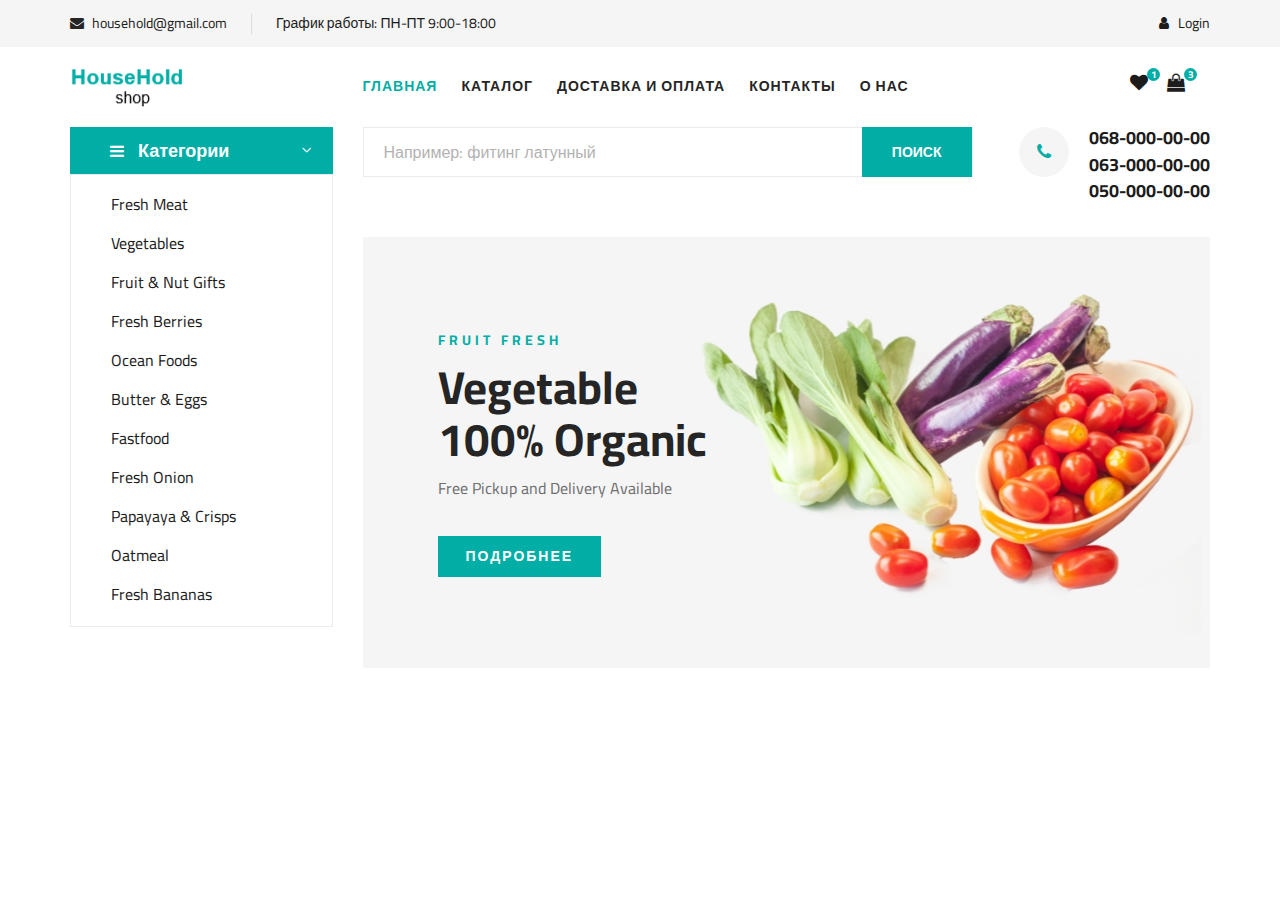
==== src/main/resources/templates/index.html @ 867b5933 "Initial commit. Front-end has been started. Header was created and corrected." ====
<!DOCTYPE HTML>
<html xmlns:th="http://www.thymeleaf.org">
<head>
    <meta http-equiv="Content-Type" content="text/html; charset=UTF-8"/>
    <!-- Google Font -->
    <link href="https://fonts.googleapis.com/css2?family=Cairo:wght@200;300;400;600;900&display=swap" rel="stylesheet">

    <!-- Css Styles -->
    <!--    <link rel="stylesheet" href="style/bootstrap.min.css" type="text/css">-->
    <!--    <link rel="stylesheet" href="style/font-awesome.min.css" type="text/css">-->
    <!--    <link rel="stylesheet" href="style/elegant-icons.css" type="text/css">-->
    <!--    <link rel="stylesheet" href="style/nice-select.css" type="text/css">-->
    <!--    <link rel="stylesheet" href="style/jquery-ui.min.css" type="text/css">-->
    <!--    <link rel="stylesheet" href="style/owl.carousel.min.css" type="text/css">-->
    <!--    <link rel="stylesheet" href="style/slicknav.min.css" type="text/css">-->
    <!--    <link rel="stylesheet" href="style/style.css" type="text/css">-->

    <link rel="stylesheet" href="../static/style/bootstrap.min.css" type="text/css">
    <link rel="stylesheet" href="../static/style/font-awesome.min.css" type="text/css">
    <link rel="stylesheet" href="../static/style/elegant-icons.css" type="text/css">
    <link rel="stylesheet" href="../static/style/nice-select.css" type="text/css">
    <link rel="stylesheet" href="../static/style/jquery-ui.min.css" type="text/css">
    <link rel="stylesheet" href="../static/style/owl.carousel.min.css" type="text/css">
    <link rel="stylesheet" href="../static/style/slicknav.min.css" type="text/css">
    <link rel="stylesheet" href="../static/style/style.css" type="text/css">

</head>


<body>
<header class="header">
    <div class="header__top">
        <div class="container">
            <div class="row">
                <div class="col-lg-6 col-md-6">
                    <div class="header__top__left">
                        <ul>
                            <!--                                                            TODO change email-->
                            <li><i class="fa fa-envelope"></i> household@gmail.com</li>
                            <!--                                                            TODO replaced by  schedule-->
                            <li>График работы: ПН-ПТ 9:00-18:00</li>
                        </ul>
                    </div>
                </div>
                <div class="col-lg-6 col-md-6">
                    <div class="header__top__right">
                        <div class="header__top__right__auth">
                            <a href="#"><i class="fa fa-user"></i> Login</a>
                        </div>
                    </div>
                </div>
            </div>
        </div>
    </div>
    <div class="container">
        <div class="row">
            <div class="col-lg-3">
                <div class="header__logo">
                    <!--                        TODO put the logo (img/logo.png)-->
                    <a href="./index.html"><img src="../static/img/logo.png" alt=""></a>
                </div>
            </div>
            <div class="col-lg-6">
                <nav class="header__menu">
                    <ul>
                        <li class="active"><a href="./index.html">Главная</a></li>
                        <li><a href="./shop-grid.html">Каталог</a></li>
                        <!--                            TODO change dropdown -->
                        <!--                                <ul class="header__menu__dropdown">-->
                        <!--                                    <li><a href="./shop-details.html">Shop Details</a></li>-->
                        <!--                                    <li><a href="./shoping-cart.html">Shoping Cart</a></li>-->
                        <!--                                    <li><a href="./checkout.html">Check Out</a></li>-->
                        <!--                                    <li><a href="./blog-details.html">Blog Details</a></li>-->
                        <!--                                </ul>-->
                        <li><a href="#">Доставка и оплата </a>
                        </li>
                        <li><a href="./blog.html">Контакты</a></li>
                        <li><a href="./contact.html">О нас</a></li>
                    </ul>
                </nav>
            </div>
            <div class="col-lg-3">
                <div class="header__cart">
                    <ul>
                        <!--                            TODO need to search icons -->
                        <li><a href="#"><i class="fa fa-heart"></i> <span>1</span></a></li>
                        <li><a href="#"><i class="fa fa-shopping-bag"></i> <span>3</span></a></li>
                    </ul>
                </div>
            </div>
        </div>
    </div>
</header>

<!-- Hero Section Begin -->
<section class="hero">
    <div class="container">
        <div class="row">
            <div class="col-lg-3">
                <div class="hero__categories">
                    <div class="hero__categories__all">
                        <i class="fa fa-bars"></i>
                        <span>Категории</span>
                    </div>
                    <ul>
                        <!--                        TODO change category-->
                        <li><a href="#">Fresh Meat</a></li>
                        <li><a href="#">Vegetables</a></li>
                        <li><a href="#">Fruit & Nut Gifts</a></li>
                        <li><a href="#">Fresh Berries</a></li>
                        <li><a href="#">Ocean Foods</a></li>
                        <li><a href="#">Butter & Eggs</a></li>
                        <li><a href="#">Fastfood</a></li>
                        <li><a href="#">Fresh Onion</a></li>
                        <li><a href="#">Papayaya & Crisps</a></li>
                        <li><a href="#">Oatmeal</a></li>
                        <li><a href="#">Fresh Bananas</a></li>
                    </ul>
                </div>
            </div>
            <div class="col-lg-9">
                <div class="hero__search">
                    <div class="hero__search__form">
                        <form action="#">
                            <input type="text" placeholder="Например: фитинг латунный">
                            <button type="submit" class="site-btn">Поиск</button>
                        </form>
                    </div>
                    <div class="hero__search__phone">
                        <div class="hero__search__phone__icon">
                            <i class="fa fa-phone"></i>
                        </div>
                        <div class="hero__search__phone__text">
                            <!--                            TODO put number-->
                            <h5>068-000-00-00</h5>
                            <h5>063-000-00-00</h5>
                            <h5>050-000-00-00</h5>
                        </div>
                    </div>
                </div>
                <div class="hero__item set-bg" data-setbg="../static/img/hero/banner.jpg">
                    <div class="hero__text">
                        <span>FRUIT FRESH</span>
                        <h2>Vegetable <br/>100% Organic</h2>
                        <p>Free Pickup and Delivery Available</p>
                        <a href="#" class="primary-btn">Подробнее</a>
                    </div>
                </div>
            </div>
        </div>
    </div>
</section>
<!-- Hero Section End -->
<!--<header th:insert="blocks/header :: header"></header>-->

<!--<div th:insert="blocks/hero :: hero"></div>-->

<!--<footer th:insert="blocks/footer :: footer"></footer>-->

<!-- Js Plugins -->
<script src="../static/js/jquery-3.3.1.min.js"></script>
<script src="../static/js/bootstrap.min.js"></script>
<script src="../static/js/jquery.nice-select.min.js"></script>
<script src="../static/js/jquery-ui.min.js"></script>
<script src="../static/js/jquery.slicknav.js"></script>
<script src="../static/js/mixitup.min.js"></script>
<script src="../static/js/owl.carousel.min.js"></script>
<script src="../static/js/main.js"></script>

<!--<script src="js/jquery-3.3.1.min.js"></script>-->
<!--<script src="js/bootstrap.min.js"></script>-->
<!--<script src="js/jquery.nice-select.min.js"></script>-->
<!--<script src="js/jquery-ui.min.js"></script>-->
<!--<script src="js/jquery.slicknav.js"></script>-->
<!--<script src="js/mixitup.min.js"></script>-->
<!--<script src="js/owl.carousel.min.js"></script>-->
<!--<script src="js/main.js"></script>-->

</body>


</html>
---- src/main/resources/static/style/elegant-icons.css ----
@font-face {
	font-family: 'ElegantIcons';
	src:url('../fonts/ElegantIcons.eot');
	src:url('../fonts/ElegantIcons.eot?#iefix') format('embedded-opentype'),
		url('../fonts/ElegantIcons.woff') format('woff'),
		url('../fonts/ElegantIcons.ttf') format('truetype'),
		url('../fonts/ElegantIcons.svg#ElegantIcons') format('svg');
	font-weight: normal;
	font-style: normal;
}

/* Use the following CSS code if you want to use data attributes for inserting your icons */
[data-icon]:before {
	font-family: 'ElegantIcons';
	content: attr(data-icon);
	speak: none;
	font-weight: normal;
	font-variant: normal;
	text-transform: none;
	line-height: 1;
	-webkit-font-smoothing: antialiased;
	-moz-osx-font-smoothing: grayscale;
}

/* Use the following CSS code if you want to have a class per icon */
/*
Instead of a list of all class selectors,
you can use the generic selector below, but it's slower:
[class*="your-class-prefix"] {
*/
.arrow_up, .arrow_down, .arrow_left, .arrow_right, .arrow_left-up, .arrow_right-up, .arrow_right-down, .arrow_left-down, .arrow-up-down, .arrow_up-down_alt, .arrow_left-right_alt, .arrow_left-right, .arrow_expand_alt2, .arrow_expand_alt, .arrow_condense, .arrow_expand, .arrow_move, .arrow_carrot-up, .arrow_carrot-down, .arrow_carrot-left, .arrow_carrot-right, .arrow_carrot-2up, .arrow_carrot-2down, .arrow_carrot-2left, .arrow_carrot-2right, .arrow_carrot-up_alt2, .arrow_carrot-down_alt2, .arrow_carrot-left_alt2, .arrow_carrot-right_alt2, .arrow_carrot-2up_alt2, .arrow_carrot-2down_alt2, .arrow_carrot-2left_alt2, .arrow_carrot-2right_alt2, .arrow_triangle-up, .arrow_triangle-down, .arrow_triangle-left, .arrow_triangle-right, .arrow_triangle-up_alt2, .arrow_triangle-down_alt2, .arrow_triangle-left_alt2, .arrow_triangle-right_alt2, .arrow_back, .icon_minus-06, .icon_plus, .icon_close, .icon_check, .icon_minus_alt2, .icon_plus_alt2, .icon_close_alt2, .icon_check_alt2, .icon_zoom-out_alt, .icon_zoom-in_alt, .icon_search, .icon_box-empty, .icon_box-selected, .icon_minus-box, .icon_plus-box, .icon_box-checked, .icon_circle-empty, .icon_circle-slelected, .icon_stop_alt2, .icon_stop, .icon_pause_alt2, .icon_pause, .icon_menu, .icon_menu-square_alt2, .icon_menu-circle_alt2, .icon_ul, .icon_ol, .icon_adjust-horiz, .icon_adjust-vert, .icon_document_alt, .icon_documents_alt, .icon_pencil, .icon_pencil-edit_alt, .icon_pencil-edit, .icon_folder-alt, .icon_folder-open_alt, .icon_folder-add_alt, .icon_info_alt, .icon_error-oct_alt, .icon_error-circle_alt, .icon_error-triangle_alt, .icon_question_alt2, .icon_question, .icon_comment_alt, .icon_chat_alt, .icon_vol-mute_alt, .icon_volume-low_alt, .icon_volume-high_alt, .icon_quotations, .icon_quotations_alt2, .icon_clock_alt, .icon_lock_alt, .icon_lock-open_alt, .icon_key_alt, .icon_cloud_alt, .icon_cloud-upload_alt, .icon_cloud-download_alt, .icon_image, .icon_images, .icon_lightbulb_alt, .icon_gift_alt, .icon_house_alt, .icon_genius, .icon_mobile, .icon_tablet, .icon_laptop, .icon_desktop, .icon_camera_alt, .icon_mail_alt, .icon_cone_alt, .icon_ribbon_alt, .icon_bag_alt, .icon_creditcard, .icon_cart_alt, .icon_paperclip, .icon_tag_alt, .icon_tags_alt, .icon_trash_alt, .icon_cursor_alt, .icon_mic_alt, .icon_compass_alt, .icon_pin_alt, .icon_pushpin_alt, .icon_map_alt, .icon_drawer_alt, .icon_toolbox_alt, .icon_book_alt, .icon_calendar, .icon_film, .icon_table, .icon_contacts_alt, .icon_headphones, .icon_lifesaver, .icon_piechart, .icon_refresh, .icon_link_alt, .icon_link, .icon_loading, .icon_blocked, .icon_archive_alt, .icon_heart_alt, .icon_star_alt, .icon_star-half_alt, .icon_star, .icon_star-half, .icon_tools, .icon_tool, .icon_cog, .icon_cogs, .arrow_up_alt, .arrow_down_alt, .arrow_left_alt, .arrow_right_alt, .arrow_left-up_alt, .arrow_right-up_alt, .arrow_right-down_alt, .arrow_left-down_alt, .arrow_condense_alt, .arrow_expand_alt3, .arrow_carrot_up_alt, .arrow_carrot-down_alt, .arrow_carrot-left_alt, .arrow_carrot-right_alt, .arrow_carrot-2up_alt, .arrow_carrot-2dwnn_alt, .arrow_carrot-2left_alt, .arrow_carrot-2right_alt, .arrow_triangle-up_alt, .arrow_triangle-down_alt, .arrow_triangle-left_alt, .arrow_triangle-right_alt, .icon_minus_alt, .icon_plus_alt, .icon_close_alt, .icon_check_alt, .icon_zoom-out, .icon_zoom-in, .icon_stop_alt, .icon_menu-square_alt, .icon_menu-circle_alt, .icon_document, .icon_documents, .icon_pencil_alt, .icon_folder, .icon_folder-open, .icon_folder-add, .icon_folder_upload, .icon_folder_download, .icon_info, .icon_error-circle, .icon_error-oct, .icon_error-triangle, .icon_question_alt, .icon_comment, .icon_chat, .icon_vol-mute, .icon_volume-low, .icon_volume-high, .icon_quotations_alt, .icon_clock, .icon_lock, .icon_lock-open, .icon_key, .icon_cloud, .icon_cloud-upload, .icon_cloud-download, .icon_lightbulb, .icon_gift, .icon_house, .icon_camera, .icon_mail, .icon_cone, .icon_ribbon, .icon_bag, .icon_cart, .icon_tag, .icon_tags, .icon_trash, .icon_cursor, .icon_mic, .icon_compass, .icon_pin, .icon_pushpin, .icon_map, .icon_drawer, .icon_toolbox, .icon_book, .icon_contacts, .icon_archive, .icon_heart, .icon_profile, .icon_group, .icon_grid-2x2, .icon_grid-3x3, .icon_music, .icon_pause_alt, .icon_phone, .icon_upload, .icon_download, .social_facebook, .social_twitter, .social_pinterest, .social_googleplus, .social_tumblr, .social_tumbleupon, .social_wordpress, .social_instagram, .social_dribbble, .social_vimeo, .social_linkedin, .social_rss, .social_deviantart, .social_share, .social_myspace, .social_skype, .social_youtube, .social_picassa, .social_googledrive, .social_flickr, .social_blogger, .social_spotify, .social_delicious, .social_facebook_circle, .social_twitter_circle, .social_pinterest_circle, .social_googleplus_circle, .social_tumblr_circle, .social_stumbleupon_circle, .social_wordpress_circle, .social_instagram_circle, .social_dribbble_circle, .social_vimeo_circle, .social_linkedin_circle, .social_rss_circle, .social_deviantart_circle, .social_share_circle, .social_myspace_circle, .social_skype_circle, .social_youtube_circle, .social_picassa_circle, .social_googledrive_alt2, .social_flickr_circle, .social_blogger_circle, .social_spotify_circle, .social_delicious_circle, .social_facebook_square, .social_twitter_square, .social_pinterest_square, .social_googleplus_square, .social_tumblr_square, .social_stumbleupon_square, .social_wordpress_square, .social_instagram_square, .social_dribbble_square, .social_vimeo_square, .social_linkedin_square, .social_rss_square, .social_deviantart_square, .social_share_square, .social_myspace_square, .social_skype_square, .social_youtube_square, .social_picassa_square, .social_googledrive_square, .social_flickr_square, .social_blogger_square, .social_spotify_square, .social_delicious_square, .icon_printer, .icon_calulator, .icon_building, .icon_floppy, .icon_drive, .icon_search-2, .icon_id, .icon_id-2, .icon_puzzle, .icon_like, .icon_dislike, .icon_mug, .icon_currency, .icon_wallet, .icon_pens, .icon_easel, .icon_flowchart, .icon_datareport, .icon_briefcase, .icon_shield, .icon_percent, .icon_globe, .icon_globe-2, .icon_target, .icon_hourglass, .icon_balance, .icon_rook, .icon_printer-alt, .icon_calculator_alt, .icon_building_alt, .icon_floppy_alt, .icon_drive_alt, .icon_search_alt, .icon_id_alt, .icon_id-2_alt, .icon_puzzle_alt, .icon_like_alt, .icon_dislike_alt, .icon_mug_alt, .icon_currency_alt, .icon_wallet_alt, .icon_pens_alt, .icon_easel_alt, .icon_flowchart_alt, .icon_datareport_alt, .icon_briefcase_alt, .icon_shield_alt, .icon_percent_alt, .icon_globe_alt, .icon_clipboard {
	font-family: 'ElegantIcons';
	speak: none;
	font-style: normal;
	font-weight: normal;
	font-variant: normal;
	text-transform: none;
	line-height: 1;
	-webkit-font-smoothing: antialiased;
}
.arrow_up:before {
	content: "\21";
}
.arrow_down:before {
	content: "\22";
}
.arrow_left:before {
	content: "\23";
}
.arrow_right:before {
	content: "\24";
}
.arrow_left-up:before {
	content: "\25";
}
.arrow_right-up:before {
	content: "\26";
}
.arrow_right-down:before {
	content: "\27";
}
.arrow_left-down:before {
	content: "\28";
}
.arrow-up-down:before {
	content: "\29";
}
.arrow_up-down_alt:before {
	content: "\2a";
}
.arrow_left-right_alt:before {
	content: "\2b";
}
.arrow_left-right:before {
	content: "\2c";
}
.arrow_expand_alt2:before {
	content: "\2d";
}
.arrow_expand_alt:before {
	content: "\2e";
}
.arrow_condense:before {
	content: "\2f";
}
.arrow_expand:before {
	content: "\30";
}
.arrow_move:before {
	content: "\31";
}
.arrow_carrot-up:before {
	content: "\32";
}
.arrow_carrot-down:before {
	content: "\33";
}
.arrow_carrot-left:before {
	content: "\34";
}
.arrow_carrot-right:before {
	content: "\35";
}
.arrow_carrot-2up:before {
	content: "\36";
}
.arrow_carrot-2down:before {
	content: "\37";
}
.arrow_carrot-2left:before {
	content: "\38";
}
.arrow_carrot-2right:before {
	content: "\39";
}
.arrow_carrot-up_alt2:before {
	content: "\3a";
}
.arrow_carrot-down_alt2:before {
	content: "\3b";
}
.arrow_carrot-left_alt2:before {
	content: "\3c";
}
.arrow_carrot-right_alt2:before {
	content: "\3d";
}
.arrow_carrot-2up_alt2:before {
	content: "\3e";
}
.arrow_carrot-2down_alt2:before {
	content: "\3f";
}
.arrow_carrot-2left_alt2:before {
	content: "\40";
}
.arrow_carrot-2right_alt2:before {
	content: "\41";
}
.arrow_triangle-up:before {
	content: "\42";
}
.arrow_triangle-down:before {
	content: "\43";
}
.arrow_triangle-left:before {
	content: "\44";
}
.arrow_triangle-right:before {
	content: "\45";
}
.arrow_triangle-up_alt2:before {
	content: "\46";
}
.arrow_triangle-down_alt2:before {
	content: "\47";
}
.arrow_triangle-left_alt2:before {
	content: "\48";
}
.arrow_triangle-right_alt2:before {
	content: "\49";
}
.arrow_back:before {
	content: "\4a";
}
.icon_minus-06:before {
	content: "\4b";
}
.icon_plus:before {
	content: "\4c";
}
.icon_close:before {
	content: "\4d";
}
.icon_check:before {
	content: "\4e";
}
.icon_minus_alt2:before {
	content: "\4f";
}
.icon_plus_alt2:before {
	content: "\50";
}
.icon_close_alt2:before {
	content: "\51";
}
.icon_check_alt2:before {
	content: "\52";
}
.icon_zoom-out_alt:before {
	content: "\53";
}
.icon_zoom-in_alt:before {
	content: "\54";
}
.icon_search:before {
	content: "\55";
}
.icon_box-empty:before {
	content: "\56";
}
.icon_box-selected:before {
	content: "\57";
}
.icon_minus-box:before {
	content: "\58";
}
.icon_plus-box:before {
	content: "\59";
}
.icon_box-checked:before {
	content: "\5a";
}
.icon_circle-empty:before {
	content: "\5b";
}
.icon_circle-slelected:before {
	content: "\5c";
}
.icon_stop_alt2:before {
	content: "\5d";
}
.icon_stop:before {
	content: "\5e";
}
.icon_pause_alt2:before {
	content: "\5f";
}
.icon_pause:before {
	content: "\60";
}
.icon_menu:before {
	content: "\61";
}
.icon_menu-square_alt2:before {
	content: "\62";
}
.icon_menu-circle_alt2:before {
	content: "\63";
}
.icon_ul:before {
	content: "\64";
}
.icon_ol:before {
	content: "\65";
}
.icon_adjust-horiz:before {
	content: "\66";
}
.icon_adjust-vert:before {
	content: "\67";
}
.icon_document_alt:before {
	content: "\68";
}
.icon_documents_alt:before {
	content: "\69";
}
.icon_pencil:before {
	content: "\6a";
}
.icon_pencil-edit_alt:before {
	content: "\6b";
}
.icon_pencil-edit:before {
	content: "\6c";
}
.icon_folder-alt:before {
	content: "\6d";
}
.icon_folder-open_alt:before {
	content: "\6e";
}
.icon_folder-add_alt:before {
	content: "\6f";
}
.icon_info_alt:before {
	content: "\70";
}
.icon_error-oct_alt:before {
	content: "\71";
}
.icon_error-circle_alt:before {
	content: "\72";
}
.icon_error-triangle_alt:before {
	content: "\73";
}
.icon_question_alt2:before {
	content: "\74";
}
.icon_question:before {
	content: "\75";
}
.icon_comment_alt:before {
	content: "\76";
}
.icon_chat_alt:before {
	content: "\77";
}
.icon_vol-mute_alt:before {
	content: "\78";
}
.icon_volume-low_alt:before {
	content: "\79";
}
.icon_volume-high_alt:before {
	content: "\7a";
}
.icon_quotations:before {
	content: "\7b";
}
.icon_quotations_alt2:before {
	content: "\7c";
}
.icon_clock_alt:before {
	content: "\7d";
}
.icon_lock_alt:before {
	content: "\7e";
}
.icon_lock-open_alt:before {
	content: "\e000";
}
.icon_key_alt:before {
	content: "\e001";
}
.icon_cloud_alt:before {
	content: "\e002";
}
.icon_cloud-upload_alt:before {
	content: "\e003";
}
.icon_cloud-download_alt:before {
	content: "\e004";
}
.icon_image:before {
	content: "\e005";
}
.icon_images:before {
	content: "\e006";
}
.icon_lightbulb_alt:before {
	content: "\e007";
}
.icon_gift_alt:before {
	content: "\e008";
}
.icon_house_alt:before {
	content: "\e009";
}
.icon_genius:before {
	content: "\e00a";
}
.icon_mobile:before {
	content: "\e00b";
}
.icon_tablet:before {
	content: "\e00c";
}
.icon_laptop:before {
	content: "\e00d";
}
.icon_desktop:before {
	content: "\e00e";
}
.icon_camera_alt:before {
	content: "\e00f";
}
.icon_mail_alt:before {
	content: "\e010";
}
.icon_cone_alt:before {
	content: "\e011";
}
.icon_ribbon_alt:before {
	content: "\e012";
}
.icon_bag_alt:before {
	content: "\e013";
}
.icon_creditcard:before {
	content: "\e014";
}
.icon_cart_alt:before {
	content: "\e015";
}
.icon_paperclip:before {
	content: "\e016";
}
.icon_tag_alt:before {
	content: "\e017";
}
.icon_tags_alt:before {
	content: "\e018";
}
.icon_trash_alt:before {
	content: "\e019";
}
.icon_cursor_alt:before {
	content: "\e01a";
}
.icon_mic_alt:before {
	content: "\e01b";
}
.icon_compass_alt:before {
	content: "\e01c";
}
.icon_pin_alt:before {
	content: "\e01d";
}
.icon_pushpin_alt:before {
	content: "\e01e";
}
.icon_map_alt:before {
	content: "\e01f";
}
.icon_drawer_alt:before {
	content: "\e020";
}
.icon_toolbox_alt:before {
	content: "\e021";
}
.icon_book_alt:before {
	content: "\e022";
}
.icon_calendar:before {
	content: "\e023";
}
.icon_film:before {
	content: "\e024";
}
.icon_table:before {
	content: "\e025";
}
.icon_contacts_alt:before {
	content: "\e026";
}
.icon_headphones:before {
	content: "\e027";
}
.icon_lifesaver:before {
	content: "\e028";
}
.icon_piechart:before {
	content: "\e029";
}
.icon_refresh:before {
	content: "\e02a";
}
.icon_link_alt:before {
	content: "\e02b";
}
.icon_link:before {
	content: "\e02c";
}
.icon_loading:before {
	content: "\e02d";
}
.icon_blocked:before {
	content: "\e02e";
}
.icon_archive_alt:before {
	content: "\e02f";
}
.icon_heart_alt:before {
	content: "\e030";
}
.icon_star_alt:before {
	content: "\e031";
}
.icon_star-half_alt:before {
	content: "\e032";
}
.icon_star:before {
	content: "\e033";
}
.icon_star-half:before {
	content: "\e034";
}
.icon_tools:before {
	content: "\e035";
}
.icon_tool:before {
	content: "\e036";
}
.icon_cog:before {
	content: "\e037";
}
.icon_cogs:before {
	content: "\e038";
}
.arrow_up_alt:before {
	content: "\e039";
}
.arrow_down_alt:before {
	content: "\e03a";
}
.arrow_left_alt:before {
	content: "\e03b";
}
.arrow_right_alt:before {
	content: "\e03c";
}
.arrow_left-up_alt:before {
	content: "\e03d";
}
.arrow_right-up_alt:before {
	content: "\e03e";
}
.arrow_right-down_alt:before {
	content: "\e03f";
}
.arrow_left-down_alt:before {
	content: "\e040";
}
.arrow_condense_alt:before {
	content: "\e041";
}
.arrow_expand_alt3:before {
	content: "\e042";
}
.arrow_carrot_up_alt:before {
	content: "\e043";
}
.arrow_carrot-down_alt:before {
	content: "\e044";
}
.arrow_carrot-left_alt:before {
	content: "\e045";
}
.arrow_carrot-right_alt:before {
	content: "\e046";
}
.arrow_carrot-2up_alt:before {
	content: "\e047";
}
.arrow_carrot-2dwnn_alt:before {
	content: "\e048";
}
.arrow_carrot-2left_alt:before {
	content: "\e049";
}
.arrow_carrot-2right_alt:before {
	content: "\e04a";
}
.arrow_triangle-up_alt:before {
	content: "\e04b";
}
.arrow_triangle-down_alt:before {
	content: "\e04c";
}
.arrow_triangle-left_alt:before {
	content: "\e04d";
}
.arrow_triangle-right_alt:before {
	content: "\e04e";
}
.icon_minus_alt:before {
	content: "\e04f";
}
.icon_plus_alt:before {
	content: "\e050";
}
.icon_close_alt:before {
	content: "\e051";
}
.icon_check_alt:before {
	content: "\e052";
}
.icon_zoom-out:before {
	content: "\e053";
}
.icon_zoom-in:before {
	content: "\e054";
}
.icon_stop_alt:before {
	content: "\e055";
}
.icon_menu-square_alt:before {
	content: "\e056";
}
.icon_menu-circle_alt:before {
	content: "\e057";
}
.icon_document:before {
	content: "\e058";
}
.icon_documents:before {
	content: "\e059";
}
.icon_pencil_alt:before {
	content: "\e05a";
}
.icon_folder:before {
	content: "\e05b";
}
.icon_folder-open:before {
	content: "\e05c";
}
.icon_folder-add:before {
	content: "\e05d";
}
.icon_folder_upload:before {
	content: "\e05e";
}
.icon_folder_download:before {
	content: "\e05f";
}
.icon_info:before {
	content: "\e060";
}
.icon_error-circle:before {
	content: "\e061";
}
.icon_error-oct:before {
	content: "\e062";
}
.icon_error-triangle:before {
	content: "\e063";
}
.icon_question_alt:before {
	content: "\e064";
}
.icon_comment:before {
	content: "\e065";
}
.icon_chat:before {
	content: "\e066";
}
.icon_vol-mute:before {
	content: "\e067";
}
.icon_volume-low:before {
	content: "\e068";
}
.icon_volume-high:before {
	content: "\e069";
}
.icon_quotations_alt:before {
	content: "\e06a";
}
.icon_clock:before {
	content: "\e06b";
}
.icon_lock:before {
	content: "\e06c";
}
.icon_lock-open:before {
	content: "\e06d";
}
.icon_key:before {
	content: "\e06e";
}
.icon_cloud:before {
	content: "\e06f";
}
.icon_cloud-upload:before {
	content: "\e070";
}
.icon_cloud-download:before {
	content: "\e071";
}
.icon_lightbulb:before {
	content: "\e072";
}
.icon_gift:before {
	content: "\e073";
}
.icon_house:before {
	content: "\e074";
}
.icon_camera:before {
	content: "\e075";
}
.icon_mail:before {
	content: "\e076";
}
.icon_cone:before {
	content: "\e077";
}
.icon_ribbon:before {
	content: "\e078";
}
.icon_bag:before {
	content: "\e079";
}
.icon_cart:before {
	content: "\e07a";
}
.icon_tag:before {
	content: "\e07b";
}
.icon_tags:before {
	content: "\e07c";
}
.icon_trash:before {
	content: "\e07d";
}
.icon_cursor:before {
	content: "\e07e";
}
.icon_mic:before {
	content: "\e07f";
}
.icon_compass:before {
	content: "\e080";
}
.icon_pin:before {
	content: "\e081";
}
.icon_pushpin:before {
	content: "\e082";
}
.icon_map:before {
	content: "\e083";
}
.icon_drawer:before {
	content: "\e084";
}
.icon_toolbox:before {
	content: "\e085";
}
.icon_book:before {
	content: "\e086";
}
.icon_contacts:before {
	content: "\e087";
}
.icon_archive:before {
	content: "\e088";
}
.icon_heart:before {
	content: "\e089";
}
.icon_profile:before {
	content: "\e08a";
}
.icon_group:before {
	content: "\e08b";
}
.icon_grid-2x2:before {
	content: "\e08c";
}
.icon_grid-3x3:before {
	content: "\e08d";
}
.icon_music:before {
	content: "\e08e";
}
.icon_pause_alt:before {
	content: "\e08f";
}
.icon_phone:before {
	content: "\e090";
}
.icon_upload:before {
	content: "\e091";
}
.icon_download:before {
	content: "\e092";
}
.social_facebook:before {
	content: "\e093";
}
.social_twitter:before {
	content: "\e094";
}
.social_pinterest:before {
	content: "\e095";
}
.social_googleplus:before {
	content: "\e096";
}
.social_tumblr:before {
	content: "\e097";
}
.social_tumbleupon:before {
	content: "\e098";
}
.social_wordpress:before {
	content: "\e099";
}
.social_instagram:before {
	content: "\e09a";
}
.social_dribbble:before {
	content: "\e09b";
}
.social_vimeo:before {
	content: "\e09c";
}
.social_linkedin:before {
	content: "\e09d";
}
.social_rss:before {
	content: "\e09e";
}
.social_deviantart:before {
	content: "\e09f";
}
.social_share:before {
	content: "\e0a0";
}
.social_myspace:before {
	content: "\e0a1";
}
.social_skype:before {
	content: "\e0a2";
}
.social_youtube:before {
	content: "\e0a3";
}
.social_picassa:before {
	content: "\e0a4";
}
.social_googledrive:before {
	content: "\e0a5";
}
.social_flickr:before {
	content: "\e0a6";
}
.social_blogger:before {
	content: "\e0a7";
}
.social_spotify:before {
	content: "\e0a8";
}
.social_delicious:before {
	content: "\e0a9";
}
.social_facebook_circle:before {
	content: "\e0aa";
}
.social_twitter_circle:before {
	content: "\e0ab";
}
.social_pinterest_circle:before {
	content: "\e0ac";
}
.social_googleplus_circle:before {
	content: "\e0ad";
}
.social_tumblr_circle:before {
	content: "\e0ae";
}
.social_stumbleupon_circle:before {
	content: "\e0af";
}
.social_wordpress_circle:before {
	content: "\e0b0";
}
.social_instagram_circle:before {
	content: "\e0b1";
}
.social_dribbble_circle:before {
	content: "\e0b2";
}
.social_vimeo_circle:before {
	content: "\e0b3";
}
.social_linkedin_circle:before {
	content: "\e0b4";
}
.social_rss_circle:before {
	content: "\e0b5";
}
.social_deviantart_circle:before {
	content: "\e0b6";
}
.social_share_circle:before {
	content: "\e0b7";
}
.social_myspace_circle:before {
	content: "\e0b8";
}
.social_skype_circle:before {
	content: "\e0b9";
}
.social_youtube_circle:before {
	content: "\e0ba";
}
.social_picassa_circle:before {
	content: "\e0bb";
}
.social_googledrive_alt2:before {
	content: "\e0bc";
}
.social_flickr_circle:before {
	content: "\e0bd";
}
.social_blogger_circle:before {
	content: "\e0be";
}
.social_spotify_circle:before {
	content: "\e0bf";
}
.social_delicious_circle:before {
	content: "\e0c0";
}
.social_facebook_square:before {
	content: "\e0c1";
}
.social_twitter_square:before {
	content: "\e0c2";
}
.social_pinterest_square:before {
	content: "\e0c3";
}
.social_googleplus_square:before {
	content: "\e0c4";
}
.social_tumblr_square:before {
	content: "\e0c5";
}
.social_stumbleupon_square:before {
	content: "\e0c6";
}
.social_wordpress_square:before {
	content: "\e0c7";
}
.social_instagram_square:before {
	content: "\e0c8";
}
.social_dribbble_square:before {
	content: "\e0c9";
}
.social_vimeo_square:before {
	content: "\e0ca";
}
.social_linkedin_square:before {
	content: "\e0cb";
}
.social_rss_square:before {
	content: "\e0cc";
}
.social_deviantart_square:before {
	content: "\e0cd";
}
.social_share_square:before {
	content: "\e0ce";
}
.social_myspace_square:before {
	content: "\e0cf";
}
.social_skype_square:before {
	content: "\e0d0";
}
.social_youtube_square:before {
	content: "\e0d1";
}
.social_picassa_square:before {
	content: "\e0d2";
}
.social_googledrive_square:before {
	content: "\e0d3";
}
.social_flickr_square:before {
	content: "\e0d4";
}
.social_blogger_square:before {
	content: "\e0d5";
}
.social_spotify_square:before {
	content: "\e0d6";
}
.social_delicious_square:before {
	content: "\e0d7";
}
.icon_printer:before {
	content: "\e103";
}
.icon_calulator:before {
	content: "\e0ee";
}
.icon_building:before {
	content: "\e0ef";
}
.icon_floppy:before {
	content: "\e0e8";
}
.icon_drive:before {
	content: "\e0ea";
}
.icon_search-2:before {
	content: "\e101";
}
.icon_id:before {
	content: "\e107";
}
.icon_id-2:before {
	content: "\e108";
}
.icon_puzzle:before {
	content: "\e102";
}
.icon_like:before {
	content: "\e106";
}
.icon_dislike:before {
	content: "\e0eb";
}
.icon_mug:before {
	content: "\e105";
}
.icon_currency:before {
	content: "\e0ed";
}
.icon_wallet:before {
	content: "\e100";
}
.icon_pens:before {
	content: "\e104";
}
.icon_easel:before {
	content: "\e0e9";
}
.icon_flowchart:before {
	content: "\e109";
}
.icon_datareport:before {
	content: "\e0ec";
}
.icon_briefcase:before {
	content: "\e0fe";
}
.icon_shield:before {
	content: "\e0f6";
}
.icon_percent:before {
	content: "\e0fb";
}
.icon_globe:before {
	content: "\e0e2";
}
.icon_globe-2:before {
	content: "\e0e3";
}
.icon_target:before {
	content: "\e0f5";
}
.icon_hourglass:before {
	content: "\e0e1";
}
.icon_balance:before {
	content: "\e0ff";
}
.icon_rook:before {
	content: "\e0f8";
}
.icon_printer-alt:before {
	content: "\e0fa";
}
.icon_calculator_alt:before {
	content: "\e0e7";
}
.icon_building_alt:before {
	content: "\e0fd";
}
.icon_floppy_alt:before {
	content: "\e0e4";
}
.icon_drive_alt:before {
	content: "\e0e5";
}
.icon_search_alt:before {
	content: "\e0f7";
}
.icon_id_alt:before {
	content: "\e0e0";
}
.icon_id-2_alt:before {
	content: "\e0fc";
}
.icon_puzzle_alt:before {
	content: "\e0f9";
}
.icon_like_alt:before {
	content: "\e0dd";
}
.icon_dislike_alt:before {
	content: "\e0f1";
}
.icon_mug_alt:before {
	content: "\e0dc";
}
.icon_currency_alt:before {
	content: "\e0f3";
}
.icon_wallet_alt:before {
	content: "\e0d8";
}
.icon_pens_alt:before {
	content: "\e0db";
}
.icon_easel_alt:before {
	content: "\e0f0";
}
.icon_flowchart_alt:before {
	content: "\e0df";
}
.icon_datareport_alt:before {
	content: "\e0f2";
}
.icon_briefcase_alt:before {
	content: "\e0f4";
}
.icon_shield_alt:before {
	content: "\e0d9";
}
.icon_percent_alt:before {
	content: "\e0da";
}
.icon_globe_alt:before {
	content: "\e0de";
}
.icon_clipboard:before {
	content: "\e0e6";
}


	.glyph {
		float: left;
		text-align: center;
		padding: .75em;
		margin: .4em 1.5em .75em 0;
		width: 6em;
text-shadow: none;
	}
        .glyph_big {
        font-size: 128px;
        color: #59c5dc;
        float: left;
        margin-right: 20px;
        }

        .glyph div { padding-bottom: 10px;}

	.glyph input {
		font-family: consolas, monospace;
		font-size: 12px;
		width: 100%;
		text-align: center;
		border: 0;
		box-shadow: 0 0 0 1px #ccc;
		padding: .2em;
                -moz-border-radius: 5px;
                -webkit-border-radius: 5px;
	}
	.centered {
		margin-left: auto;
		margin-right: auto;
	}
	.glyph .fs1 {
		font-size: 2em;
	}
---- src/main/resources/static/style/nice-select.css ----
.nice-select {
  -webkit-tap-highlight-color: transparent;
  background-color: #fff;
  border-radius: 5px;
  border: solid 1px #e8e8e8;
  box-sizing: border-box;
  clear: both;
  cursor: pointer;
  display: block;
  float: left;
  font-family: inherit;
  font-size: 14px;
  font-weight: normal;
  height: 42px;
  line-height: 40px;
  outline: none;
  padding-left: 18px;
  padding-right: 30px;
  position: relative;
  text-align: left !important;
  -webkit-transition: all 0.2s ease-in-out;
  transition: all 0.2s ease-in-out;
  -webkit-user-select: none;
     -moz-user-select: none;
      -ms-user-select: none;
          user-select: none;
  white-space: nowrap;
  width: auto; }
  .nice-select:hover {
    border-color: #dbdbdb; }
  .nice-select:active, .nice-select.open, .nice-select:focus {
    border-color: #999; }
  .nice-select:after {
    border-bottom: 2px solid #999;
    border-right: 2px solid #999;
    content: '';
    display: block;
    height: 5px;
    margin-top: -4px;
    pointer-events: none;
    position: absolute;
    right: 12px;
    top: 50%;
    -webkit-transform-origin: 66% 66%;
        -ms-transform-origin: 66% 66%;
            transform-origin: 66% 66%;
    -webkit-transform: rotate(45deg);
        -ms-transform: rotate(45deg);
            transform: rotate(45deg);
    -webkit-transition: all 0.15s ease-in-out;
    transition: all 0.15s ease-in-out;
    width: 5px; }
  .nice-select.open:after {
    -webkit-transform: rotate(-135deg);
        -ms-transform: rotate(-135deg);
            transform: rotate(-135deg); }
  .nice-select.open .list {
    opacity: 1;
    pointer-events: auto;
    -webkit-transform: scale(1) translateY(0);
        -ms-transform: scale(1) translateY(0);
            transform: scale(1) translateY(0); }
  .nice-select.disabled {
    border-color: #ededed;
    color: #999;
    pointer-events: none; }
    .nice-select.disabled:after {
      border-color: #cccccc; }
  .nice-select.wide {
    width: 100%; }
    .nice-select.wide .list {
      left: 0 !important;
      right: 0 !important; }
  .nice-select.right {
    float: right; }
    .nice-select.right .list {
      left: auto;
      right: 0; }
  .nice-select.small {
    font-size: 12px;
    height: 36px;
    line-height: 34px; }
    .nice-select.small:after {
      height: 4px;
      width: 4px; }
    .nice-select.small .option {
      line-height: 34px;
      min-height: 34px; }
  .nice-select .list {
    background-color: #fff;
    border-radius: 5px;
    box-shadow: 0 0 0 1px rgba(68, 68, 68, 0.11);
    box-sizing: border-box;
    margin-top: 4px;
    opacity: 0;
    overflow: hidden;
    padding: 0;
    pointer-events: none;
    position: absolute;
    top: 100%;
    left: 0;
    -webkit-transform-origin: 50% 0;
        -ms-transform-origin: 50% 0;
            transform-origin: 50% 0;
    -webkit-transform: scale(0.75) translateY(-21px);
        -ms-transform: scale(0.75) translateY(-21px);
            transform: scale(0.75) translateY(-21px);
    -webkit-transition: all 0.2s cubic-bezier(0.5, 0, 0, 1.25), opacity 0.15s ease-out;
    transition: all 0.2s cubic-bezier(0.5, 0, 0, 1.25), opacity 0.15s ease-out;
    z-index: 9; }
    .nice-select .list:hover .option:not(:hover) {
      background-color: transparent !important; }
  .nice-select .option {
    cursor: pointer;
    font-weight: 400;
    line-height: 40px;
    list-style: none;
    min-height: 40px;
    outline: none;
    padding-left: 18px;
    padding-right: 29px;
    text-align: left;
    -webkit-transition: all 0.2s;
    transition: all 0.2s; }
    .nice-select .option:hover, .nice-select .option.focus, .nice-select .option.selected.focus {
      background-color: #f6f6f6; }
    .nice-select .option.selected {
      font-weight: bold; }
    .nice-select .option.disabled {
      background-color: transparent;
      color: #999;
      cursor: default; }

.no-csspointerevents .nice-select .list {
  display: none; }

.no-csspointerevents .nice-select.open .list {
  display: block; }
---- src/main/resources/static/style/style.css ----
/******************************************************************
  Template Name: Ogani
  Description:  Ogani eCommerce  HTML Template
  Author: Colorlib
  Author URI: https://colorlib.com
  Version: 1.0
  Created: Colorlib
******************************************************************/

/*------------------------------------------------------------------
[Table of contents]

1.  Template default CSS
	1.1	Variables
	1.2	Mixins
	1.3	Flexbox
	1.4	Reset
2.  Helper Css
3.  Header Section
4.  Hero Section
5.  Service Section
6.  Categories Section
7.  Featured Section
8.  Latest Product Section
9.  Contact
10.  Footer Style
-------------------------------------------------------------------*/

/*----------------------------------------*/
/* Template default CSS
/*----------------------------------------*/

html,
body {
	height: 100%;
	font-family: "Cairo", sans-serif;
	-webkit-font-smoothing: antialiased;
	font-smoothing: antialiased;
}

h1,
h2,
h3,
h4,
h5,
h6 {
	margin: 0;
	color: #111111;
	font-weight: 400;
	font-family: "Cairo", sans-serif;
}

h1 {
	font-size: 70px;
}

h2 {
	font-size: 36px;
}

h3 {
	font-size: 30px;
}

h4 {
	font-size: 24px;
}

h5 {
	font-size: 18px;
}

h6 {
	font-size: 16px;
}

p {
	font-size: 16px;
	font-family: "Cairo", sans-serif;
	color: #6f6f6f;
	font-weight: 400;
	line-height: 26px;
	margin: 0 0 15px 0;
}

img {
	max-width: 100%;
}

input:focus,
select:focus,
button:focus,
textarea:focus {
	outline: none;
}

a:hover,
a:focus {
	text-decoration: none;
	outline: none;
	color: #ffffff;
}

ul,
ol {
	padding: 0;
	margin: 0;
}

/*---------------------
  Helper CSS
-----------------------*/

.section-title {
	margin-bottom: 50px;
	text-align: center;
}

.section-title h2 {
	color: #1c1c1c;
	font-weight: 700;
	position: relative;
}

.section-title h2:after {
	position: absolute;
	left: 0;
	bottom: -15px;
	right: 0;
	height: 4px;
	width: 80px;
	background: #01aea5;
	content: "";
	margin: 0 auto;
}

.set-bg {
	background-repeat: no-repeat;
	background-size: cover;
	background-position: top center;
}

.spad {
	padding-top: 100px;
	padding-bottom: 100px;
}

.text-white h1,
.text-white h2,
.text-white h3,
.text-white h4,
.text-white h5,
.text-white h6,
.text-white p,
.text-white span,
.text-white li,
.text-white a {
	color: #fff;
}

/* buttons */

.primary-btn {
	display: inline-block;
	font-size: 14px;
	padding: 10px 28px 10px;
	color: #ffffff;
	text-transform: uppercase;
	font-weight: 700;
	background: #01aea5;
	letter-spacing: 2px;
}

.site-btn {
	font-size: 14px;
	color: #ffffff;
	font-weight: 800;
	text-transform: uppercase;
	display: inline-block;
	padding: 13px 30px 12px;
	background: #01aea5;
	border: none;
}

/* Preloder */

#preloder {
	position: fixed;
	width: 100%;
	height: 100%;
	top: 0;
	left: 0;
	z-index: 999999;
	background: #000;
}

.loader {
	width: 40px;
	height: 40px;
	position: absolute;
	top: 50%;
	left: 50%;
	margin-top: -13px;
	margin-left: -13px;
	border-radius: 60px;
	animation: loader 0.8s linear infinite;
	-webkit-animation: loader 0.8s linear infinite;
}

@keyframes loader {
	0% {
		-webkit-transform: rotate(0deg);
		transform: rotate(0deg);
		border: 4px solid #f44336;
		border-left-color: transparent;
	}
	50% {
		-webkit-transform: rotate(180deg);
		transform: rotate(180deg);
		border: 4px solid #673ab7;
		border-left-color: transparent;
	}
	100% {
		-webkit-transform: rotate(360deg);
		transform: rotate(360deg);
		border: 4px solid #f44336;
		border-left-color: transparent;
	}
}

@-webkit-keyframes loader {
	0% {
		-webkit-transform: rotate(0deg);
		border: 4px solid #f44336;
		border-left-color: transparent;
	}
	50% {
		-webkit-transform: rotate(180deg);
		border: 4px solid #673ab7;
		border-left-color: transparent;
	}
	100% {
		-webkit-transform: rotate(360deg);
		border: 4px solid #f44336;
		border-left-color: transparent;
	}
}

/*---------------------
  Header
-----------------------*/

.header__top {
	background: #f5f5f5;
}

.header__top__left {
	padding: 10px 0 13px;
}

.header__top__left ul li {
	font-size: 14px;
	color: #1c1c1c;
	display: inline-block;
	margin-right: 45px;
	position: relative;
}

.header__top__left ul li:after {
	position: absolute;
	right: -25px;
	top: 1px;
	height: 20px;
	width: 1px;
	background: #000000;
	opacity: 0.1;
	content: "";
}

.header__top__left ul li:last-child {
	margin-right: 0;
}

.header__top__left ul li:last-child:after {
	display: none;
}

.header__top__left ul li i {
	color: #252525;
	margin-right: 5px;
}

.header__top__right {
	text-align: right;
	padding: 10px 0 13px;
}

.header__top__right__social {
	position: relative;
	display: inline-block;
	margin-right: 35px;
}

.header__top__right__social:after {
	position: absolute;
	right: -20px;
	top: 1px;
	height: 20px;
	width: 1px;
	background: #000000;
	opacity: 0.1;
	content: "";
}

.header__top__right__social a {
	font-size: 14px;
	display: inline-block;
	color: #1c1c1c;
	margin-right: 20px;
}

.header__top__right__social a:last-child {
	margin-right: 0;
}

.header__top__right__language {
	position: relative;
	display: inline-block;
	margin-right: 40px;
	cursor: pointer;
}

.header__top__right__language:hover ul {
	top: 23px;
	opacity: 1;
	visibility: visible;
}

.header__top__right__language:after {
	position: absolute;
	right: -21px;
	top: 1px;
	height: 20px;
	width: 1px;
	background: #000000;
	opacity: 0.1;
	content: "";
}

.header__top__right__language img {
	margin-right: 6px;
}

.header__top__right__language div {
	font-size: 14px;
	color: #1c1c1c;
	display: inline-block;
	margin-right: 4px;
}

.header__top__right__language span {
	font-size: 14px;
	color: #1c1c1c;
	position: relative;
	top: 2px;
}

.header__top__right__language ul {
	background: #222222;
	width: 100px;
	text-align: left;
	padding: 5px 0;
	position: absolute;
	left: 0;
	top: 43px;
	z-index: 9;
	opacity: 0;
	visibility: hidden;
	-webkit-transition: all, 0.3s;
	-moz-transition: all, 0.3s;
	-ms-transition: all, 0.3s;
	-o-transition: all, 0.3s;
	transition: all, 0.3s;
}

.header__top__right__language ul li {
	list-style: none;
}

.header__top__right__language ul li a {
	font-size: 14px;
	color: #ffffff;
	padding: 5px 10px;
}

.header__top__right__auth {
	display: inline-block;
}

.header__top__right__auth a {
	display: block;
	font-size: 14px;
	color: #1c1c1c;
}

.header__top__right__auth a i {
	margin-right: 6px;
}

.header__logo {
	padding: 15px 0;
}

.header__logo a {
	display: inline-block;
}

.header__menu {
	padding: 24px 0;
}

.header__menu ul li {
	list-style: none;
	display: inline-block;
	margin-right: 20px;
	position: relative;
}

.header__menu ul li .header__menu__dropdown {
	position: absolute;
	left: 0;
	top: 50px;
	background: #222222;
	width: 180px;
	z-index: 9;
	padding: 5px 0;
	-webkit-transition: all, 0.3s;
	-moz-transition: all, 0.3s;
	-ms-transition: all, 0.3s;
	-o-transition: all, 0.3s;
	transition: all, 0.3s;
	opacity: 0;
	visibility: hidden;
}

.header__menu ul li .header__menu__dropdown li {
	margin-right: 0;
	display: block;
}

.header__menu ul li .header__menu__dropdown li:hover>a {
	color: #01aea5;
}

.header__menu ul li .header__menu__dropdown li a {
	text-transform: capitalize;
	color: #ffffff;
	font-weight: 400;
	padding: 5px 15px;
}

.header__menu ul li.active a {
	color: #01aea5;
}

.header__menu ul li:hover .header__menu__dropdown {
	top: 30px;
	opacity: 1;
	visibility: visible;
}

.header__menu ul li:hover>a {
	color: #01aea5;
}

.header__menu ul li:last-child {
	margin-right: 0;
}

.header__menu ul li a {
	font-size: 14px;
	color: #252525;
	text-transform: uppercase;
	font-weight: 700;
	letter-spacing: 1px;
	-webkit-transition: all, 0.3s;
	-moz-transition: all, 0.3s;
	-ms-transition: all, 0.3s;
	-o-transition: all, 0.3s;
	transition: all, 0.3s;
	padding: 5px 0;
	display: block;
}

.header__cart {
	text-align: right;
	padding: 24px 0;
}

.header__cart ul {
	display: inline-block;
	margin-right: 25px;
}

.header__cart ul li {
	list-style: none;
	display: inline-block;
	margin-right: 15px;
}

.header__cart ul li:last-child {
	margin-right: 0;
}

.header__cart ul li a {
	position: relative;
}

.header__cart ul li a i {
	font-size: 18px;
	color: #1c1c1c;
}

.header__cart ul li a span {
	height: 13px;
	width: 13px;
	background: #01aea5;
	font-size: 10px;
	color: #ffffff;
	line-height: 13px;
	text-align: center;
	font-weight: 700;
	display: inline-block;
	border-radius: 50%;
	position: absolute;
	top: 0;
	right: -12px;
}

.header__cart .header__cart__price {
	font-size: 14px;
	color: #6f6f6f;
	display: inline-block;
}

.header__cart .header__cart__price span {
	color: #252525;
	font-weight: 700;
}

.humberger__menu__wrapper {
	display: none;
}

.humberger__open {
	display: none;
}

/*---------------------
  Hero
-----------------------*/

.hero {
	padding-bottom: 50px;
}

.hero.hero-normal {
	padding-bottom: 30px;
}

.hero.hero-normal .hero__categories {
	position: relative;
}

.hero.hero-normal .hero__categories ul {
	display: none;
	position: absolute;
	left: 0;
	top: 46px;
	width: 100%;
	z-index: 9;
	background: #ffffff;
}

.hero.hero-normal .hero__search {
	margin-bottom: 0;
}

.hero__categories__all {
	background: #01aea5;
	position: relative;
	padding: 10px 25px 10px 40px;
	cursor: pointer;
}

.hero__categories__all i {
	font-size: 16px;
	color: #ffffff;
	margin-right: 10px;
}

.hero__categories__all span {
	font-size: 18px;
	font-weight: 700;
	color: #ffffff;
}

.hero__categories__all:after {
	position: absolute;
	right: 18px;
	top: 9px;
	content: "3";
	font-family: "ElegantIcons";
	font-size: 18px;
	color: #ffffff;
}

.hero__categories ul {
	border: 1px solid #ebebeb;
	padding-top: 10px;
	padding-bottom: 12px;
}

.hero__categories ul li {
	list-style: none;
	padding-left: 40px;
}

.hero__categories ul li:hover {
	background-color: #dbf8f6;
}

.hero__categories ul li a {
	font-size: 16px;
	color: #1c1c1c;
	line-height: 39px;
	display: block;
}

.hero__search {
	overflow: hidden;
	margin-bottom: 30px;
}

.hero__search__form {
	width: 610px;
	height: 50px;
	border: 1px solid #ebebeb;
	position: relative;
	float: left;
}

.hero__search__form form .hero__search__categories {
	width: 30%;
	float: left;
	font-size: 16px;
	color: #1c1c1c;
	font-weight: 700;
	padding-left: 18px;
	padding-top: 11px;
	position: relative;
}

.hero__search__form form .hero__search__categories:after {
	position: absolute;
	right: 0;
	top: 14px;
	height: 20px;
	width: 1px;
	background: #000000;
	opacity: 0.1;
	content: "";
}

.hero__search__form form .hero__search__categories span {
	position: absolute;
	right: 14px;
	top: 14px;
}

.hero__search__form form input {
	width: 70%;
	border: none;
	height: 48px;
	font-size: 16px;
	color: #b2b2b2;
	padding-left: 20px;
}

.hero__search__form form input::placeholder {
	color: #b2b2b2;
}

.hero__search__form form button {
	position: absolute;
	right: 0;
	top: -1px;
	height: 50px;
}

.hero__search__phone {
	float: right;
}

.hero__search__phone__icon {
	font-size: 18px;
	color: #01aea5;
	height: 50px;
	width: 50px;
	background: #f5f5f5;
	line-height: 50px;
	text-align: center;
	border-radius: 50%;
	float: left;
	margin-right: 20px;
}

.hero__search__phone__text {
	overflow: hidden;
}

.hero__search__phone__text h5 {
	color: #1c1c1c;
	font-weight: 700;
	margin-bottom: 5px;
}

.hero__search__phone__text span {
	font-size: 14px;
	color: #6f6f6f;
}

.hero__item {
	height: 431px;
	display: flex;
	align-items: center;
	padding-left: 75px;
}

.hero__text span {
	font-size: 14px;
	text-transform: uppercase;
	font-weight: 700;
	letter-spacing: 4px;
	color: #01aea5;
}

.hero__text h2 {
	font-size: 46px;
	color: #252525;
	line-height: 52px;
	font-weight: 700;
	margin: 10px 0;
}

.hero__text p {
	margin-bottom: 35px;
}

/*---------------------
  Categories
-----------------------*/

.categories__item {
	height: 270px;
	position: relative;
}

.categories__item h5 {
	position: absolute;
	left: 0;
	width: 100%;
	padding: 0 20px;
	bottom: 20px;
	text-align: center;
}

.categories__item h5 a {
	font-size: 18px;
	color: #1c1c1c;
	font-weight: 700;
	text-transform: uppercase;
	letter-spacing: 2px;
	padding: 12px 0 10px;
	background: #ffffff;
	display: block;
}

.categories__slider .col-lg-3 {
	max-width: 100%;
}

.categories__slider.owl-carousel .owl-nav button {
	font-size: 18px;
	color: #1c1c1c;
	height: 70px;
	width: 30px;
	line-height: 70px;
	text-align: center;
	border: 1px solid #ebebeb;
	position: absolute;
	left: -35px;
	top: 50%;
	-webkit-transform: translateY(-35px);
	background: #ffffff;
}

.categories__slider.owl-carousel .owl-nav button.owl-next {
	left: auto;
	right: -35px;
}

/*---------------------
  Featured
-----------------------*/

.featured {
	padding-top: 80px;
	padding-bottom: 40px;
}

.featured__controls {
	text-align: center;
	margin-bottom: 50px;
}

.featured__controls ul li {
	list-style: none;
	font-size: 18px;
	color: #1c1c1c;
	display: inline-block;
	margin-right: 25px;
	position: relative;
	cursor: pointer;
}

.featured__controls ul li.active:after {
	opacity: 1;
}

.featured__controls ul li:after {
	position: absolute;
	left: 0;
	bottom: -2px;
	width: 100%;
	height: 2px;
	background: #01aea5;
	content: "";
	opacity: 0;
}

.featured__controls ul li:last-child {
	margin-right: 0;
}

.featured__item {
	margin-bottom: 50px;
}

.featured__item:hover .featured__item__pic .featured__item__pic__hover {
	bottom: 20px;
}

.featured__item__pic {
	height: 270px;
	position: relative;
	overflow: hidden;
	background-position: center center;
}

.featured__item__pic__hover {
	position: absolute;
	left: 0;
	bottom: -50px;
	width: 100%;
	text-align: center;
	-webkit-transition: all, 0.5s;
	-moz-transition: all, 0.5s;
	-ms-transition: all, 0.5s;
	-o-transition: all, 0.5s;
	transition: all, 0.5s;
}

.featured__item__pic__hover li {
	list-style: none;
	display: inline-block;
	margin-right: 6px;
}

.featured__item__pic__hover li:last-child {
	margin-right: 0;
}

.featured__item__pic__hover li:hover a {
	background: #01aea5;
	border-color: #01aea5;
}

.featured__item__pic__hover li:hover a i {
	color: #ffffff;
	transform: rotate(360deg);
}

.featured__item__pic__hover li a {
	font-size: 16px;
	color: #1c1c1c;
	height: 40px;
	width: 40px;
	line-height: 40px;
	text-align: center;
	border: 1px solid #ebebeb;
	background: #ffffff;
	display: block;
	border-radius: 50%;
	-webkit-transition: all, 0.5s;
	-moz-transition: all, 0.5s;
	-ms-transition: all, 0.5s;
	-o-transition: all, 0.5s;
	transition: all, 0.5s;
}

.featured__item__pic__hover li a i {
	position: relative;
	transform: rotate(0);
	-webkit-transition: all, 0.3s;
	-moz-transition: all, 0.3s;
	-ms-transition: all, 0.3s;
	-o-transition: all, 0.3s;
	transition: all, 0.3s;
}

.featured__item__text {
	text-align: center;
	padding-top: 15px;
}

.featured__item__text h6 {
	margin-bottom: 10px;
}

.featured__item__text h6 a {
	color: #252525;
}

.featured__item__text h5 {
	color: #252525;
	font-weight: 700;
}

/*---------------------
  Latest Product
-----------------------*/

.latest-product {
	padding-top: 80px;
	padding-bottom: 0;
}

.latest-product__text h4 {
	font-weight: 700;
	color: #1c1c1c;
	margin-bottom: 45px;
}

.latest-product__slider.owl-carousel .owl-nav {
	position: absolute;
	right: 20px;
	top: -75px;
}

.latest-product__slider.owl-carousel .owl-nav button {
	height: 30px;
	width: 30px;
	background: #F3F6FA;
	border: 1px solid #e6e6e6;
	font-size: 14px;
	color: #636363;
	margin-right: 10px;
	line-height: 30px;
	text-align: center;
}

.latest-product__slider.owl-carousel .owl-nav button span {
	font-weight: 700;
}

.latest-product__slider.owl-carousel .owl-nav button:last-child {
	margin-right: 0;
}

.latest-product__item {
	margin-bottom: 20px;
	overflow: hidden;
	display: block;
}

.latest-product__item__pic {
	float: left;
	margin-right: 26px;
}

.latest-product__item__pic img {
	height: 110px;
	width: 110px;
}

.latest-product__item__text {
	overflow: hidden;
	padding-top: 10px;
}

.latest-product__item__text h6 {
	color: #252525;
	margin-bottom: 8px;
}

.latest-product__item__text span {
	font-size: 18px;
	display: block;
	color: #252525;
	font-weight: 700;
}

/*---------------------
  Form BLog
-----------------------*/

.from-blog {
	padding-top: 50px;
	padding-bottom: 50px;
}

.from-blog .blog__item {
	margin-bottom: 30px;
}

.from-blog__title {
	margin-bottom: 70px;
}

/*---------------------
  Breadcrumb
-----------------------*/

.breadcrumb-section {
	display: flex;
	align-items: center;
	padding: 45px 0 40px;
}

.breadcrumb__text h2 {
	font-size: 46px;
	color: #ffffff;
	font-weight: 700;
}

.breadcrumb__option a {
	display: inline-block;
	font-size: 16px;
	color: #ffffff;
	font-weight: 700;
	margin-right: 20px;
	position: relative;
}

.breadcrumb__option a:after {
	position: absolute;
	right: -12px;
	top: 13px;
	height: 1px;
	width: 10px;
	background: #ffffff;
	content: "";
}

.breadcrumb__option span {
	display: inline-block;
	font-size: 16px;
	color: #ffffff;
}

/*---------------------
  Sidebar
-----------------------*/

.sidebar__item {
	margin-bottom: 35px;
}

.sidebar__item.sidebar__item__color--option {
	overflow: hidden;
}

.sidebar__item h4 {
	color: #1c1c1c;
	font-weight: 700;
	margin-bottom: 25px;
}

.sidebar__item ul li {
	list-style: none;
}

.sidebar__item ul li a {
	font-size: 16px;
	color: #1c1c1c;
	line-height: 39px;
	display: block;
}

.sidebar__item .latest-product__text {
	position: relative;
}

.sidebar__item .latest-product__text h4 {
	margin-bottom: 45px;
}

.sidebar__item .latest-product__text .owl-carousel .owl-nav {
	right: 0;
}

.price-range-wrap .range-slider {
	margin-top: 20px;
}

.price-range-wrap .range-slider .price-input {
	position: relative;
}

.price-range-wrap .range-slider .price-input:after {
	position: absolute;
	left: 38px;
	top: 13px;
	height: 1px;
	width: 5px;
	background: #dd2222;
	content: "";
}

.price-range-wrap .range-slider .price-input input {
	font-size: 16px;
	color: #dd2222;
	font-weight: 700;
	max-width: 20%;
	border: none;
	display: inline-block;
}

.price-range-wrap .price-range {
	border-radius: 0;
}

.price-range-wrap .price-range.ui-widget-content {
	border: none;
	background: #ebebeb;
	height: 5px;
}

.price-range-wrap .price-range.ui-widget-content .ui-slider-handle {
	height: 13px;
	width: 13px;
	border-radius: 50%;
	background: #ffffff;
	border: none;
	-webkit-box-shadow: 0px 1px 10px rgba(0, 0, 0, 0.2);
	box-shadow: 0px 1px 10px rgba(0, 0, 0, 0.2);
	outline: none;
	cursor: pointer;
}

.price-range-wrap .price-range .ui-slider-range {
	background: #dd2222;
	border-radius: 0;
}

.price-range-wrap .price-range .ui-slider-range.ui-corner-all.ui-widget-header:last-child {
	background: #dd2222;
}

.sidebar__item__color {
	float: left;
	width: 40%;
}

.sidebar__item__color.sidebar__item__color--white label:after {
	border: 2px solid #333333;
	background: transparent;
}

.sidebar__item__color.sidebar__item__color--gray label:after {
	background: #E9A625;
}

.sidebar__item__color.sidebar__item__color--red label:after {
	background: #D62D2D;
}

.sidebar__item__color.sidebar__item__color--black label:after {
	background: #252525;
}

.sidebar__item__color.sidebar__item__color--blue label:after {
	background: #249BC8;
}

.sidebar__item__color.sidebar__item__color--green label:after {
	background: #3CC032;
}

.sidebar__item__color label {
	font-size: 16px;
	color: #333333;
	position: relative;
	padding-left: 32px;
	cursor: pointer;
}

.sidebar__item__color label input {
	position: absolute;
	visibility: hidden;
}

.sidebar__item__color label:after {
	position: absolute;
	left: 0;
	top: 5px;
	height: 14px;
	width: 14px;
	background: #222;
	content: "";
	border-radius: 50%;
}

.sidebar__item__size {
	display: inline-block;
	margin-right: 16px;
	margin-bottom: 10px;
}

.sidebar__item__size label {
	font-size: 12px;
	color: #6f6f6f;
	display: inline-block;
	padding: 8px 25px 6px;
	background: #f5f5f5;
	cursor: pointer;
	margin-bottom: 0;
}

.sidebar__item__size label input {
	position: absolute;
	visibility: hidden;
}

/*---------------------
  Shop Grid
-----------------------*/

.product {
	padding-top: 80px;
	padding-bottom: 80px;
}

.product__discount {
	padding-bottom: 50px;
}

.product__discount__title {
	text-align: left;
	margin-bottom: 65px;
}

.product__discount__title h2 {
	display: inline-block;
}

.product__discount__title h2:after {
	margin: 0;
	width: 100%;
}

.product__discount__item:hover .product__discount__item__pic .product__item__pic__hover {
	bottom: 20px;
}

.product__discount__item__pic {
	height: 270px;
	position: relative;
	overflow: hidden;
}

.product__discount__item__pic .product__discount__percent {
	height: 45px;
	width: 45px;
	background: #dd2222;
	border-radius: 50%;
	font-size: 14px;
	color: #ffffff;
	line-height: 45px;
	text-align: center;
	position: absolute;
	left: 15px;
	top: 15px;
}

.product__item__pic__hover {
	position: absolute;
	left: 0;
	bottom: -50px;
	width: 100%;
	text-align: center;
	-webkit-transition: all, 0.5s;
	-moz-transition: all, 0.5s;
	-ms-transition: all, 0.5s;
	-o-transition: all, 0.5s;
	transition: all, 0.5s;
}

.product__item__pic__hover li {
	list-style: none;
	display: inline-block;
	margin-right: 6px;
}

.product__item__pic__hover li:last-child {
	margin-right: 0;
}

.product__item__pic__hover li:hover a {
	background: #01aea5;
	border-color: #01aea5;
}

.product__item__pic__hover li:hover a i {
	color: #ffffff;
	transform: rotate(360deg);
}

.product__item__pic__hover li a {
	font-size: 16px;
	color: #1c1c1c;
	height: 40px;
	width: 40px;
	line-height: 40px;
	text-align: center;
	border: 1px solid #ebebeb;
	background: #ffffff;
	display: block;
	border-radius: 50%;
	-webkit-transition: all, 0.5s;
	-moz-transition: all, 0.5s;
	-ms-transition: all, 0.5s;
	-o-transition: all, 0.5s;
	transition: all, 0.5s;
}

.product__item__pic__hover li a i {
	position: relative;
	transform: rotate(0);
	-webkit-transition: all, 0.3s;
	-moz-transition: all, 0.3s;
	-ms-transition: all, 0.3s;
	-o-transition: all, 0.3s;
	transition: all, 0.3s;
}

.product__discount__item__text {
	text-align: center;
	padding-top: 20px;
}

.product__discount__item__text span {
	font-size: 14px;
	color: #b2b2b2;
	display: block;
	margin-bottom: 4px;
}

.product__discount__item__text h5 {
	margin-bottom: 6px;
}

.product__discount__item__text h5 a {
	color: #1c1c1c;
}

.product__discount__item__text .product__item__price {
	font-size: 18px;
	color: #1c1c1c;
	font-weight: 700;
}

.product__discount__item__text .product__item__price span {
	display: inline-block;
	font-weight: 400;
	text-decoration: line-through;
	margin-left: 10px;
}

.product__discount__slider .col-lg-4 {
	max-width: 100%;
}

.product__discount__slider.owl-carousel .owl-dots {
	text-align: center;
	margin-top: 30px;
}

.product__discount__slider.owl-carousel .owl-dots button {
	height: 12px;
	width: 12px;
	border: 1px solid #b2b2b2;
	border-radius: 50%;
	margin-right: 12px;
}

.product__discount__slider.owl-carousel .owl-dots button.active {
	background: #707070;
	border-color: #6f6f6f;
}

.product__discount__slider.owl-carousel .owl-dots button:last-child {
	margin-right: 0;
}

.filter__item {
	padding-top: 45px;
	border-top: 1px solid #ebebeb;
	padding-bottom: 20px;
}

.filter__sort {
	margin-bottom: 15px;
}

.filter__sort span {
	font-size: 16px;
	color: #6f6f6f;
	display: inline-block;
}

.filter__sort .nice-select {
	background-color: #fff;
	border-radius: 0;
	border: none;
	display: inline-block;
	float: none;
	height: 0;
	line-height: 0;
	padding-left: 18px;
	padding-right: 30px;
	font-size: 16px;
	color: #1c1c1c;
	font-weight: 700;
	cursor: pointer;
}

.filter__sort .nice-select span {
	color: #1c1c1c;
}

.filter__sort .nice-select:after {
	border-bottom: 1.5px solid #1c1c1c;
	border-right: 1.5px solid #1c1c1c;
	height: 8px;
	margin-top: 0;
	right: 16px;
	width: 8px;
	top: -5px;
}

.filter__sort .nice-select.open .list {
	opacity: 1;
	pointer-events: auto;
	-webkit-transform: scale(1) translateY(0);
	-ms-transform: scale(1) translateY(0);
	transform: scale(1) translateY(0);
}

.filter__sort .nice-select .list {
	border-radius: 0;
	margin-top: 0;
	top: 15px;
}

.filter__sort .nice-select .option {
	line-height: 30px;
	min-height: 30px;
}

.filter__found {
	text-align: center;
	margin-bottom: 15px;
}

.filter__found h6 {
	font-size: 16px;
	color: #b2b2b2;
}

.filter__found h6 span {
	color: #1c1c1c;
	font-weight: 700;
	margin-right: 5px;
}

.filter__option {
	text-align: right;
	margin-bottom: 15px;
}

.filter__option span {
	font-size: 24px;
	color: #b2b2b2;
	margin-right: 10px;
	cursor: pointer;
	-webkit-transition: all, 0.3s;
	-moz-transition: all, 0.3s;
	-ms-transition: all, 0.3s;
	-o-transition: all, 0.3s;
	transition: all, 0.3s;
}

.filter__option span:last-child {
	margin: 0;
}

.filter__option span:hover {
	color: #01aea5;
}

.product__item {
	margin-bottom: 50px;
}

.product__item:hover .product__item__pic .product__item__pic__hover {
	bottom: 20px;
}

.product__item__pic {
	height: 270px;
	position: relative;
	overflow: hidden;
}

.product__item__pic__hover {
	position: absolute;
	left: 0;
	bottom: -50px;
	width: 100%;
	text-align: center;
	-webkit-transition: all, 0.5s;
	-moz-transition: all, 0.5s;
	-ms-transition: all, 0.5s;
	-o-transition: all, 0.5s;
	transition: all, 0.5s;
}

.product__item__pic__hover li {
	list-style: none;
	display: inline-block;
	margin-right: 6px;
}

.product__item__pic__hover li:last-child {
	margin-right: 0;
}

.product__item__pic__hover li:hover a {
	background: #01aea5;
	border-color: #01aea5;
}

.product__item__pic__hover li:hover a i {
	color: #ffffff;
	transform: rotate(360deg);
}

.product__item__pic__hover li a {
	font-size: 16px;
	color: #1c1c1c;
	height: 40px;
	width: 40px;
	line-height: 40px;
	text-align: center;
	border: 1px solid #ebebeb;
	background: #ffffff;
	display: block;
	border-radius: 50%;
	-webkit-transition: all, 0.5s;
	-moz-transition: all, 0.5s;
	-ms-transition: all, 0.5s;
	-o-transition: all, 0.5s;
	transition: all, 0.5s;
}

.product__item__pic__hover li a i {
	position: relative;
	transform: rotate(0);
	-webkit-transition: all, 0.3s;
	-moz-transition: all, 0.3s;
	-ms-transition: all, 0.3s;
	-o-transition: all, 0.3s;
	transition: all, 0.3s;
}

.product__item__text {
	text-align: center;
	padding-top: 15px;
}

.product__item__text h6 {
	margin-bottom: 10px;
}

.product__item__text h6 a {
	color: #252525;
}

.product__item__text h5 {
	color: #252525;
	font-weight: 700;
}

.product__pagination,
.blog__pagination {
	padding-top: 10px;
}

.product__pagination a,
.blog__pagination a {
	display: inline-block;
	width: 30px;
	height: 30px;
	border: 1px solid #b2b2b2;
	font-size: 14px;
	color: #b2b2b2;
	font-weight: 700;
	line-height: 28px;
	text-align: center;
	margin-right: 16px;
	-webkit-transition: all, 0.3s;
	-moz-transition: all, 0.3s;
	-ms-transition: all, 0.3s;
	-o-transition: all, 0.3s;
	transition: all, 0.3s;
}

.product__pagination a:hover,
.blog__pagination a:hover {
	background: #01aea5;
	border-color: #01aea5;
	color: #ffffff;
}

.product__pagination a:last-child,
.blog__pagination a:last-child {
	margin-right: 0;
}

/*---------------------
  Shop Details
-----------------------*/

.product-details {
	padding-top: 80px;
}

.product__details__pic__item {
	margin-bottom: 20px;
}

.product__details__pic__item img {
	min-width: 100%;
}

.product__details__pic__slider img {
	cursor: pointer;
}

.product__details__pic__slider.owl-carousel .owl-item img {
	width: auto;
}

.product__details__text h3 {
	color: #252525;
	font-weight: 700;
	margin-bottom: 16px;
}

.product__details__text .product__details__rating {
	font-size: 14px;
	margin-bottom: 12px;
}

.product__details__text .product__details__rating i {
	margin-right: -2px;
	color: #EDBB0E;
}

.product__details__text .product__details__rating span {
	color: #dd2222;
	margin-left: 4px;
}

.product__details__text .product__details__price {
	font-size: 30px;
	color: #dd2222;
	font-weight: 600;
	margin-bottom: 15px;
}

.product__details__text p {
	margin-bottom: 45px;
}

.product__details__text .primary-btn {
	padding: 16px 28px 14px;
	margin-right: 6px;
	margin-bottom: 5px;
}

.product__details__text .heart-icon {
	display: inline-block;
	font-size: 16px;
	color: #6f6f6f;
	padding: 13px 16px 13px;
	background: #f5f5f5;
}

.product__details__text ul {
	border-top: 1px solid #ebebeb;
	padding-top: 40px;
	margin-top: 50px;
}

.product__details__text ul li {
	font-size: 16px;
	color: #1c1c1c;
	list-style: none;
	line-height: 36px;
}

.product__details__text ul li b {
	font-weight: 700;
	width: 170px;
	display: inline-block;
}

.product__details__text ul li span samp {
	color: #dd2222;
}

.product__details__text ul li .share {
	display: inline-block;
}

.product__details__text ul li .share a {
	display: inline-block;
	font-size: 15px;
	color: #1c1c1c;
	margin-right: 25px;
}

.product__details__text ul li .share a:last-child {
	margin-right: 0;
}

.product__details__quantity {
	display: inline-block;
	margin-right: 6px;
}

.pro-qty {
	width: 140px;
	height: 50px;
	display: inline-block;
	position: relative;
	text-align: center;
	background: #f5f5f5;
	margin-bottom: 5px;
}

.pro-qty input {
	height: 100%;
	width: 100%;
	font-size: 16px;
	color: #6f6f6f;
	width: 50px;
	border: none;
	background: #f5f5f5;
	text-align: center;
}

.pro-qty .qtybtn {
	width: 35px;
	font-size: 16px;
	color: #6f6f6f;
	cursor: pointer;
	display: inline-block;
}

.product__details__tab {
	padding-top: 85px;
}

.product__details__tab .nav-tabs {
	border-bottom: none;
	justify-content: center;
	position: relative;
}

.product__details__tab .nav-tabs:before {
	position: absolute;
	left: 0;
	top: 12px;
	height: 1px;
	width: 370px;
	background: #ebebeb;
	content: "";
}

.product__details__tab .nav-tabs:after {
	position: absolute;
	right: 0;
	top: 12px;
	height: 1px;
	width: 370px;
	background: #ebebeb;
	content: "";
}

.product__details__tab .nav-tabs li {
	margin-bottom: 0;
	margin-right: 65px;
}

.product__details__tab .nav-tabs li:last-child {
	margin-right: 0;
}

.product__details__tab .nav-tabs li a {
	font-size: 16px;
	color: #999999;
	font-weight: 700;
	border: none;
	border-top-left-radius: 0;
	border-top-right-radius: 0;
	padding: 0;
}

.product__details__tab .product__details__tab__desc {
	padding-top: 44px;
}

.product__details__tab .product__details__tab__desc h6 {
	font-weight: 700;
	color: #333333;
	margin-bottom: 26px;
}

.product__details__tab .product__details__tab__desc p {
	color: #666666;
}

/*---------------------
  Shop Details
-----------------------*/

.related-product {
	padding-bottom: 30px;
}

.related__product__title {
	margin-bottom: 70px;
}

/*---------------------
  Shop Cart
-----------------------*/

.shoping-cart {
	padding-top: 80px;
	padding-bottom: 80px;
}

.shoping__cart__table {
	margin-bottom: 30px;
}

.shoping__cart__table table {
	width: 100%;
	text-align: center;
}

.shoping__cart__table table thead tr {
	border-bottom: 1px solid #ebebeb;
}

.shoping__cart__table table thead th {
	font-size: 20px;
	font-weight: 700;
	color: #1c1c1c;
	padding-bottom: 20px;
}

.shoping__cart__table table thead th.shoping__product {
	text-align: left;
}

.shoping__cart__table table tbody tr td {
	padding-top: 30px;
	padding-bottom: 30px;
	border-bottom: 1px solid #ebebeb;
}

.shoping__cart__table table tbody tr td.shoping__cart__item {
	width: 630px;
	text-align: left;
}

.shoping__cart__table table tbody tr td.shoping__cart__item img {
	display: inline-block;
	margin-right: 25px;
}

.shoping__cart__table table tbody tr td.shoping__cart__item h5 {
	color: #1c1c1c;
	display: inline-block;
}

.shoping__cart__table table tbody tr td.shoping__cart__price {
	font-size: 18px;
	color: #1c1c1c;
	font-weight: 700;
	width: 100px;
}

.shoping__cart__table table tbody tr td.shoping__cart__total {
	font-size: 18px;
	color: #1c1c1c;
	font-weight: 700;
	width: 110px;
}

.shoping__cart__table table tbody tr td.shoping__cart__item__close {
	text-align: right;
}

.shoping__cart__table table tbody tr td.shoping__cart__item__close span {
	font-size: 24px;
	color: #b2b2b2;
	cursor: pointer;
}

.shoping__cart__table table tbody tr td.shoping__cart__quantity {
	width: 225px;
}

.shoping__cart__table table tbody tr td.shoping__cart__quantity .pro-qty {
	width: 120px;
	height: 40px;
}

.shoping__cart__table table tbody tr td.shoping__cart__quantity .pro-qty input {
	color: #1c1c1c;
}

.shoping__cart__table table tbody tr td.shoping__cart__quantity .pro-qty input::placeholder {
	color: #1c1c1c;
}

.shoping__cart__table table tbody tr td.shoping__cart__quantity .pro-qty .qtybtn {
	width: 15px;
}

.primary-btn.cart-btn {
	color: #6f6f6f;
	padding: 14px 30px 12px;
	background: #f5f5f5;
}

.primary-btn.cart-btn span {
	font-size: 14px;
}

.primary-btn.cart-btn.cart-btn-right {
	float: right;
}

.shoping__discount {
	margin-top: 45px;
}

.shoping__discount h5 {
	font-size: 20px;
	color: #1c1c1c;
	font-weight: 700;
	margin-bottom: 25px;
}

.shoping__discount form input {
	width: 255px;
	height: 46px;
	border: 1px solid #cccccc;
	font-size: 16px;
	color: #b2b2b2;
	text-align: center;
	display: inline-block;
	margin-right: 15px;
}

.shoping__discount form input::placeholder {
	color: #b2b2b2;
}

.shoping__discount form button {
	padding: 15px 30px 11px;
	font-size: 12px;
	letter-spacing: 4px;
	background: #6f6f6f;
}

.shoping__checkout {
	background: #f5f5f5;
	padding: 30px;
	padding-top: 20px;
	margin-top: 50px;
}

.shoping__checkout h5 {
	color: #1c1c1c;
	font-weight: 700;
	font-size: 20px;
	margin-bottom: 28px;
}

.shoping__checkout ul {
	margin-bottom: 28px;
}

.shoping__checkout ul li {
	font-size: 16px;
	color: #1c1c1c;
	font-weight: 700;
	list-style: none;
	overflow: hidden;
	border-bottom: 1px solid #ebebeb;
	padding-bottom: 13px;
	margin-bottom: 18px;
}

.shoping__checkout ul li:last-child {
	padding-bottom: 0;
	border-bottom: none;
	margin-bottom: 0;
}

.shoping__checkout ul li span {
	font-size: 18px;
	color: #dd2222;
	float: right;
}

.shoping__checkout .primary-btn {
	display: block;
	text-align: center;
}

/*---------------------
  Checkout
-----------------------*/

.checkout {
	padding-top: 80px;
	padding-bottom: 60px;
}

.checkout h6 {
	color: #999999;
	text-align: center;
	background: #f5f5f5;
	border-top: 1px solid #6AB963;
	padding: 12px 0 12px;
	margin-bottom: 75px;
}

.checkout h6 span {
	font-size: 16px;
	color: #6AB963;
	margin-right: 5px;
}

.checkout h6 a {
	text-decoration: underline;
	color: #999999;
}

.checkout__form h4 {
	color: #1c1c1c;
	font-weight: 700;
	border-bottom: 1px solid #e1e1e1;
	padding-bottom: 20px;
	margin-bottom: 25px;
}

.checkout__form p {
	column-rule: #b2b2b2;
}

.checkout__input {
	margin-bottom: 24px;
}

.checkout__input p {
	color: #1c1c1c;
	margin-bottom: 20px;
}

.checkout__input p span {
	color: #dd2222;
}

.checkout__input input {
	width: 100%;
	height: 46px;
	border: 1px solid #ebebeb;
	padding-left: 20px;
	font-size: 16px;
	color: #b2b2b2;
	border-radius: 4px;
}

.checkout__input input.checkout__input__add {
	margin-bottom: 20px;
}

.checkout__input input::placeholder {
	color: #b2b2b2;
}

.checkout__input__checkbox {
	margin-bottom: 10px;
}

.checkout__input__checkbox label {
	position: relative;
	font-size: 16px;
	color: #1c1c1c;
	padding-left: 40px;
	cursor: pointer;
}

.checkout__input__checkbox label input {
	position: absolute;
	visibility: hidden;
}

.checkout__input__checkbox label input:checked~.checkmark {
	background: #01aea5;
	border-color: #01aea5;
}

.checkout__input__checkbox label input:checked~.checkmark:after {
	opacity: 1;
}

.checkout__input__checkbox label .checkmark {
	position: absolute;
	left: 0;
	top: 4px;
	height: 16px;
	width: 14px;
	border: 1px solid #a6a6a6;
	content: "";
	border-radius: 4px;
}

.checkout__input__checkbox label .checkmark:after {
	position: absolute;
	left: 1px;
	top: 1px;
	width: 10px;
	height: 8px;
	border: solid white;
	border-width: 3px 3px 0px 0px;
	-webkit-transform: rotate(127deg);
	-ms-transform: rotate(127deg);
	transform: rotate(127deg);
	content: "";
	opacity: 0;
}

.checkout__order {
	background: #f5f5f5;
	padding: 40px;
	padding-top: 30px;
}

.checkout__order h4 {
	color: #1c1c1c;
	font-weight: 700;
	border-bottom: 1px solid #e1e1e1;
	padding-bottom: 20px;
	margin-bottom: 20px;
}

.checkout__order .checkout__order__products {
	font-size: 18px;
	color: #1c1c1c;
	font-weight: 700;
	margin-bottom: 10px;
}

.checkout__order .checkout__order__products span {
	float: right;
}

.checkout__order ul {
	margin-bottom: 12px;
}

.checkout__order ul li {
	font-size: 16px;
	color: #6f6f6f;
	line-height: 40px;
	list-style: none;
}

.checkout__order ul li span {
	font-weight: 700;
	float: right;
}

.checkout__order .checkout__order__subtotal {
	font-size: 18px;
	color: #1c1c1c;
	font-weight: 700;
	border-bottom: 1px solid #e1e1e1;
	border-top: 1px solid #e1e1e1;
	padding-bottom: 15px;
	margin-bottom: 15px;
	padding-top: 15px;
}

.checkout__order .checkout__order__subtotal span {
	float: right;
}

.checkout__order .checkout__input__checkbox label {
	padding-left: 20px;
}

.checkout__order .checkout__order__total {
	font-size: 18px;
	color: #1c1c1c;
	font-weight: 700;
	border-bottom: 1px solid #e1e1e1;
	padding-bottom: 15px;
	margin-bottom: 25px;
}

.checkout__order .checkout__order__total span {
	float: right;
	color: #dd2222;
}

.checkout__order button {
	font-size: 18px;
	letter-spacing: 2px;
	width: 100%;
	margin-top: 10px;
}

/*---------------------
  Blog
-----------------------*/

.blog__item {
	margin-bottom: 60px;
}

.blog__item__pic img {
	min-width: 100%;
}

.blog__item__text {
	padding-top: 25px;
}

.blog__item__text ul {
	margin-bottom: 15px;
}

.blog__item__text ul li {
	font-size: 16px;
	color: #b2b2b2;
	list-style: none;
	display: inline-block;
	margin-right: 15px;
}

.blog__item__text ul li:last-child {
	margin-right: 0;
}

.blog__item__text h5 {
	margin-bottom: 12px;
}

.blog__item__text h5 a {
	font-size: 20px;
	color: #1c1c1c;
	font-weight: 700;
}

.blog__item__text p {
	margin-bottom: 25px;
}

.blog__item__text .blog__btn {
	display: inline-block;
	font-size: 14px;
	color: #1c1c1c;
	text-transform: uppercase;
	letter-spacing: 1px;
	border: 1px solid #b2b2b2;
	padding: 14px 20px 12px;
	border-radius: 25px;
}

.blog__item__text .blog__btn span {
	position: relative;
	top: 1px;
	margin-left: 5px;
}

.blog__pagination {
	padding-top: 5px;
	position: relative;
}

.blog__pagination:before {
	position: absolute;
	left: 0;
	top: -29px;
	height: 1px;
	width: 100%;
	background: #000000;
	opacity: 0.1;
	content: "";
}

/*---------------------
  Blog Sidebar
-----------------------*/

.blog__sidebar {
	padding-top: 50px;
}

.blog__sidebar__item {
	margin-bottom: 50px;
}

.blog__sidebar__item h4 {
	color: #1c1c1c;
	font-weight: 700;
	margin-bottom: 25px;
}

.blog__sidebar__item ul li {
	list-style: none;
}

.blog__sidebar__item ul li a {
	font-size: 16px;
	color: #666666;
	line-height: 48px;
	-webkit-transition: all, 0.3s;
	-moz-transition: all, 0.3s;
	-ms-transition: all, 0.3s;
	-o-transition: all, 0.3s;
	transition: all, 0.3s;
}

.blog__sidebar__item ul li a:hover {
	color: #01aea5;
}

.blog__sidebar__search {
	margin-bottom: 50px;
}

.blog__sidebar__search form {
	position: relative;
}

.blog__sidebar__search form input {
	width: 100%;
	height: 46px;
	font-size: 16px;
	color: #6f6f6f;
	padding-left: 15px;
	border: 1px solid #e1e1e1;
	border-radius: 20px;
}

.blog__sidebar__search form input::placeholder {
	color: #6f6f6f;
}

.blog__sidebar__search form button {
	font-size: 16px;
	color: #6f6f6f;
	background: transparent;
	border: none;
	position: absolute;
	right: 0;
	top: 0;
	height: 100%;
	padding: 0px 18px;
}

.blog__sidebar__recent .blog__sidebar__recent__item {
	display: block;
}

.blog__sidebar__recent .blog__sidebar__recent__item:last-child {
	margin-bottom: 0;
}

.blog__sidebar__recent__item {
	overflow: hidden;
	margin-bottom: 20px;
}

.blog__sidebar__recent__item__pic {
	float: left;
	margin-right: 20px;
}

.blog__sidebar__recent__item__text {
	overflow: hidden;
}

.blog__sidebar__recent__item__text h6 {
	font-weight: 700;
	color: #333333;
	line-height: 20px;
	margin-bottom: 5px;
}

.blog__sidebar__recent__item__text span {
	font-size: 12px;
	color: #999999;
	text-transform: uppercase;
}

.blog__sidebar__item__tags a {
	font-size: 16px;
	color: #6f6f6f;
	background: #f5f5f5;
	display: inline-block;
	padding: 7px 26px 5px;
	margin-right: 6px;
	margin-bottom: 10px;
}

/*---------------------
  Blog Details Hero
-----------------------*/

.blog-details-hero {
	height: 350px;
	display: flex;
	align-items: center;
}

.blog__details__hero__text {
	text-align: center;
}

.blog__details__hero__text h2 {
	font-size: 46px;
	color: #ffffff;
	font-weight: 700;
	margin-bottom: 10px;
}

.blog__details__hero__text ul li {
	font-size: 16px;
	color: #ffffff;
	list-style: none;
	display: inline-block;
	margin-right: 45px;
	position: relative;
}

.blog__details__hero__text ul li:after {
	position: absolute;
	right: -26px;
	top: 0;
	content: "|";
}

.blog__details__hero__text ul li:last-child {
	margin-right: 0;
}

.blog__details__hero__text ul li:last-child:after {
	display: none;
}

/*---------------------
  Blog Details
-----------------------*/

.related-blog {
	padding-top: 70px;
	padding-bottom: 10px;
}

.related-blog-title {
	margin-bottom: 70px;
}

.blog-details {
	padding-bottom: 75px;
	border-bottom: 1px solid #e1e1e1;
}

.blog__details__text {
	margin-bottom: 45px;
}

.blog__details__text img {
	margin-bottom: 30px;
}

.blog__details__text p {
	font-size: 18px;
	line-height: 30px;
}

.blog__details__text h3 {
	color: #333333;
	font-weight: 700;
	line-height: 30px;
	margin-bottom: 30px;
}

.blog__details__author__pic {
	float: left;
	margin-right: 15px;
}

.blog__details__author__pic img {
	height: 92px;
	width: 92px;
	border-radius: 50%;
}

.blog__details__author__text {
	overflow: hidden;
	padding-top: 30px;
}

.blog__details__author__text h6 {
	color: #1c1c1c;
	font-weight: 700;
}

.blog__details__author__text span {
	font-size: 16px;
	color: #6f6f6f;
}

.blog__details__widget ul {
	margin-bottom: 5px;
}

.blog__details__widget ul li {
	font-size: 16px;
	color: #6f6f6f;
	list-style: none;
	line-height: 30px;
}

.blog__details__widget ul li span {
	color: #1c1c1c;
	font-weight: 700;
}

.blog__details__widget .blog__details__social a {
	display: inline-block;
	font-size: 20px;
	color: #6f6f6f;
	margin-right: 24px;
	-webkit-transition: all, 0.3s;
	-moz-transition: all, 0.3s;
	-ms-transition: all, 0.3s;
	-o-transition: all, 0.3s;
	transition: all, 0.3s;
}

.blog__details__widget .blog__details__social a:hover {
	color: #01aea5;
}

.blog__details__widget .blog__details__social a:last-child {
	margin-right: 0;
}

/*---------------------
  Footer
-----------------------*/

.footer {
	background: #F3F6FA;
	padding-top: 70px;
	padding-bottom: 0;
}

.footer__about {
	margin-bottom: 30px;
}

.footer__about ul li {
	font-size: 16px;
	color: #1c1c1c;
	line-height: 36px;
	list-style: none;
}

.footer__about__logo {
	margin-bottom: 15px;
}

.footer__about__logo a {
	display: inline-block;
}

.footer__widget {
	margin-bottom: 30px;
	overflow: hidden;
}

.footer__widget h6 {
	color: #1c1c1c;
	font-weight: 700;
	margin-bottom: 10px;
}

.footer__widget ul {
	width: 50%;
	float: left;
}

.footer__widget ul li {
	list-style: none;
}

.footer__widget ul li a {
	color: #1c1c1c;
	font-size: 14px;
	line-height: 32px;
}

.footer__widget p {
	font-size: 14px;
	color: #1c1c1c;
	margin-bottom: 30px;
}

.footer__widget form {
	position: relative;
	margin-bottom: 30px;
}

.footer__widget form input {
	width: 100%;
	font-size: 16px;
	padding-left: 20px;
	color: #1c1c1c;
	height: 46px;
	border: 1px solid #ededed;
}

.footer__widget form input::placeholder {
	color: #1c1c1c;
}

.footer__widget form button {
	position: absolute;
	right: 0;
	top: 0;
	padding: 0 26px;
	height: 100%;
}

.footer__widget .footer__widget__social a {
	display: inline-block;
	height: 41px;
	width: 41px;
	font-size: 16px;
	color: #404040;
	border: 1px solid #ededed;
	border-radius: 50%;
	line-height: 38px;
	text-align: center;
	background: #ffffff;
	-webkit-transition: all, 0.3s;
	-moz-transition: all, 0.3s;
	-ms-transition: all, 0.3s;
	-o-transition: all, 0.3s;
	transition: all, 0.3s;
	margin-right: 10px;
}

.footer__widget .footer__widget__social a:last-child {
	margin-right: 0;
}

.footer__widget .footer__widget__social a:hover {
	background: #01aea5;
	color: #ffffff;
	border-color: #ffffff;
}

.footer__copyright {
	border-top: 1px solid #ebebeb;
	padding: 15px 0;
	overflow: hidden;
	margin-top: 20px;
}

.footer__copyright__text {
	font-size: 14px;
	color: #1c1c1c;
	float: left;
	line-height: 25px;
}

.footer__copyright__payment {
	float: right;
}

/*---------------------
  Contact
-----------------------*/

.contact {
	padding-top: 80px;
	padding-bottom: 50px;
}

.contact__widget {
	margin-bottom: 30px;
}

.contact__widget span {
	font-size: 36px;
	color: #01aea5;
}

.contact__widget h4 {
	color: #1c1c1c;
	font-weight: 700;
	margin-bottom: 6px;
	margin-top: 18px;
}

.contact__widget p {
	color: #666666;
	margin-bottom: 0;
}

/*---------------------
  Map
-----------------------*/

.map {
	height: 500px;
	position: relative;
}

.map iframe {
	width: 100%;
}

.map .map-inside {
	position: absolute;
	left: 50%;
	top: 160px;
	-webkit-transform: translateX(-175px);
	-ms-transform: translateX(-175px);
	transform: translateX(-175px);
}

.map .map-inside i {
	font-size: 48px;
	color: #01aea5;
	position: absolute;
	bottom: -75px;
	left: 50%;
	-webkit-transform: translateX(-18px);
	-ms-transform: translateX(-18px);
	transform: translateX(-18px);
}

.map .map-inside .inside-widget {
	width: 350px;
	background: #ffffff;
	text-align: center;
	padding: 23px 0;
	position: relative;
	z-index: 1;
	-webkit-box-shadow: 0 0 20px 5px rgba(12, 7, 26, 0.15);
	box-shadow: 0 0 20px 5px rgba(12, 7, 26, 0.15);
}

.map .map-inside .inside-widget:after {
	position: absolute;
	left: 50%;
	bottom: -30px;
	-webkit-transform: translateX(-6px);
	-ms-transform: translateX(-6px);
	transform: translateX(-6px);
	border: 12px solid transparent;
	border-top: 30px solid #ffffff;
	content: "";
	z-index: -1;
}

.map .map-inside .inside-widget h4 {
	font-size: 22px;
	font-weight: 700;
	color: #1c1c1c;
	margin-bottom: 4px;
}

.map .map-inside .inside-widget ul li {
	list-style: none;
	font-size: 16px;
	color: #666666;
	line-height: 26px;
}

/*---------------------
  Contact Form
-----------------------*/

.contact__form__title {
	margin-bottom: 50px;
	text-align: center;
}

.contact__form__title h2 {
	color: #1c1c1c;
	font-weight: 700;
}

.contact-form {
	padding-top: 80px;
	padding-bottom: 80px;
}

.contact-form form input {
	width: 100%;
	height: 50px;
	font-size: 16px;
	color: #6f6f6f;
	padding-left: 20px;
	margin-bottom: 30px;
	border: 1px solid #ebebeb;
	border-radius: 4px;
}

.contact-form form input::placeholder {
	color: #6f6f6f;
}

.contact-form form textarea {
	width: 100%;
	height: 150px;
	font-size: 16px;
	color: #6f6f6f;
	padding-left: 20px;
	margin-bottom: 24px;
	border: 1px solid #ebebeb;
	border-radius: 4px;
	padding-top: 12px;
	resize: none;
}

.contact-form form textarea::placeholder {
	color: #6f6f6f;
}

.contact-form form button {
	font-size: 18px;
	letter-spacing: 2px;
}

/*--------------------------------- Responsive Media Quaries -----------------------------*/

@media only screen and (min-width: 1200px) {
	.container {
		max-width: 1170px;
	}
}

/* Medium Device = 1200px */

@media only screen and (min-width: 992px) and (max-width: 1199px) {
	.header__menu ul li {
		margin-right: 45px;
	}
	.hero__search__form {
		width: 490px;
	}
	.hero__categories__all {
		padding: 10px 25px 10px 20px;
	}
	.hero__categories ul {
		padding-left: 20px;
	}
	.latest-product__slider.owl-carousel .owl-nav {
		right: 0;
	}
	.product__details__tab .nav-tabs:before {
		width: 265px;
	}
	.product__details__tab .nav-tabs:after {
		width: 265px;
	}
	.shoping__discount form input {
		width: 240px;
	}
}

/* Tablet Device = 768px */

@media only screen and (min-width: 768px) and (max-width: 991px) {
	.hero__categories {
		margin-bottom: 30px;
	}
	.hero__search__form {
		width: 485px;
	}
	.categories__slider.owl-carousel .owl-nav button {
		left: -20px;
	}
	.categories__slider.owl-carousel .owl-nav button.owl-next {
		right: -20px;
	}
	.filter__sort .nice-select {
		padding-left: 5px;
		padding-right: 28px;
	}
	.product__details__quantity {
		margin-bottom: 10px;
	}
	.product__details__text .primary-btn {
		margin-bottom: 10px;
	}
	.product__details__tab .nav-tabs:before {
		width: 150px;
	}
	.product__details__tab .nav-tabs:after {
		width: 150px;
	}
	.blog__details__author {
		overflow: hidden;
		margin-bottom: 25px;
	}
	.humberger__open {
		display: block;
		font-size: 22px;
		color: #1c1c1c;
		height: 35px;
		width: 35px;
		line-height: 33px;
		text-align: center;
		border: 1px solid #1c1c1c;
		cursor: pointer;
		position: absolute;
		right: 15px;
		top: 22px;
	}
	.header .container {
		position: relative;
	}
	.humberger__menu__wrapper {
		width: 300px;
		background: #ffffff;
		position: fixed;
		left: -300px;
		top: 0;
		height: 100%;
		overflow-y: auto;
		z-index: 99;
		padding: 30px;
		padding-top: 50px;
		opacity: 0;
		display: block;
		-webkit-transition: all, 0.6s;
		-moz-transition: all, 0.6s;
		-ms-transition: all, 0.6s;
		-o-transition: all, 0.6s;
		transition: all, 0.6s;
	}
	.humberger__menu__wrapper.show__humberger__menu__wrapper {
		opacity: 1;
		left: 0;
	}
	.humberger__menu__logo {
		margin-bottom: 30px;
	}
	.humberger__menu__logo a {
		display: inline-block;
	}
	.humberger__menu__contact {
		padding: 10px 0 13px;
	}
	.humberger__menu__contact ul li {
		font-size: 14px;
		color: #1c1c1c;
		position: relative;
		line-height: 30px;
		list-style: none;
	}
	.humberger__menu__contact ul li i {
		color: #252525;
		margin-right: 5px;
	}
	.humberger__menu__cart ul {
		display: inline-block;
		margin-right: 25px;
	}
	.humberger__menu__cart ul li {
		list-style: none;
		display: inline-block;
		margin-right: 15px;
	}
	.humberger__menu__cart ul li:last-child {
		margin-right: 0;
	}
	.humberger__menu__cart ul li a {
		position: relative;
	}
	.humberger__menu__cart ul li a i {
		font-size: 18px;
		color: #1c1c1c;
	}
	.humberger__menu__cart ul li a span {
		height: 13px;
		width: 13px;
		background: #01aea5;
		font-size: 10px;
		color: #ffffff;
		line-height: 13px;
		text-align: center;
		font-weight: 700;
		display: inline-block;
		border-radius: 50%;
		position: absolute;
		top: 0;
		right: -12px;
	}
	.humberger__menu__cart .header__cart__price {
		font-size: 14px;
		color: #6f6f6f;
		display: inline-block;
	}
	.humberger__menu__cart .header__cart__price span {
		color: #252525;
		font-weight: 700;
	}
	.humberger__menu__cart {
		margin-bottom: 25px;
	}
	.humberger__menu__widget {
		margin-bottom: 20px;
	}
	.humberger__menu__widget .header__top__right__language {
		margin-right: 20px;
	}
	.humberger__menu__nav {
		display: none;
	}
	.humberger__menu__wrapper .header__top__right__social {
		display: block;
		margin-right: 0;
		margin-bottom: 20px;
	}
	.humberger__menu__wrapper .slicknav_btn {
		display: none;
	}
	.humberger__menu__wrapper .slicknav_nav .slicknav_item a {
		border-bottom: none !important;
	}
	.humberger__menu__wrapper .slicknav_nav {
		display: block !important;
	}
	.humberger__menu__wrapper .slicknav_menu {
		background: transparent;
		padding: 0;
		margin-bottom: 30px;
	}
	.humberger__menu__wrapper .slicknav_nav ul {
		margin: 0;
	}
	.humberger__menu__wrapper .slicknav_nav a {
		color: #1c1c1c;
		font-size: 16px;
		font-weight: 600;
		margin: 0;
		border-bottom: 1px solid #e1e1e1;
	}
	.humberger__menu__wrapper .slicknav_nav a:hover {
		-webkit-border-radius: 0;
		border-radius: 0;
		background: transparent;
		color: #01aea5;
	}
	.humberger__menu__wrapper .slicknav_nav .slicknav_row,
	.humberger__menu__wrapper .slicknav_nav a {
		padding: 8px 0;
	}
	.humberger__menu__overlay {
		position: fixed;
		left: 0;
		top: 0;
		height: 100%;
		width: 100%;
		background: rgba(0, 0, 0, 0.5);
		content: "";
		z-index: 98;
		visibility: hidden;
		-webkit-transition: all, 0.6s;
		-moz-transition: all, 0.6s;
		-ms-transition: all, 0.6s;
		-o-transition: all, 0.6s;
		transition: all, 0.6s;
	}
	.humberger__menu__overlay.active {
		visibility: visible;
	}
	.header__top {
		display: none;
	}
	.header__menu {
		display: none;
	}
	.header__cart {
		text-align: center;
		padding: 10px 0 24px;
	}
	.over_hid {
		overflow: hidden;
	}
}

/* Wide Mobile = 480px */

@media only screen and (max-width: 767px) {
	.hero__categories {
		margin-bottom: 30px;
	}
	.hero__search {
		margin-bottom: 30px;
	}
	.hero__search__form {
		width: 100%;
	}
	.hero__search__form form input {
		width: 100%;
	}
	.hero__search__form form .hero__search__categories {
		display: none;
	}
	.hero__search__phone {
		float: left;
		margin-top: 30px;
	}
	.categories__slider.owl-carousel .owl-nav {
		text-align: center;
		margin-top: 40px;
	}
	.categories__slider.owl-carousel .owl-nav button {
		position: relative;
		left: 0;
		top: 0;
		-webkit-transform: translateY(0);
	}
	.categories__slider.owl-carousel .owl-nav button.owl-next {
		right: -10px;
	}
	.footer__copyright {
		text-align: center;
	}
	.footer__copyright__text {
		float: none;
		margin-bottom: 25px;
	}
	.footer__copyright__payment {
		float: none;
	}
	.filter__item {
		text-align: center;
	}
	.filter__option {
		text-align: center;
	}
	.product__details__pic {
		margin-bottom: 40px;
	}
	.product__details__tab .nav-tabs:before {
		display: none;
	}
	.product__details__tab .nav-tabs:after {
		display: none;
	}
	.shoping__cart__table {
		overflow-y: auto;
	}
	.shoping__discount form input {
		margin-bottom: 15px;
	}
	.blog__details__author {
		overflow: hidden;
		margin-bottom: 25px;
	}
	.humberger__open {
		display: block;
		font-size: 22px;
		color: #1c1c1c;
		height: 35px;
		width: 35px;
		line-height: 33px;
		text-align: center;
		border: 1px solid #1c1c1c;
		cursor: pointer;
		position: absolute;
		right: 15px;
		top: 22px;
	}
	.header .container {
		position: relative;
	}
	.humberger__menu__wrapper {
		width: 300px;
		background: #ffffff;
		position: fixed;
		left: -300px;
		top: 0;
		height: 100%;
		overflow-y: auto;
		z-index: 99;
		padding: 30px;
		padding-top: 50px;
		opacity: 0;
		display: block;
		-webkit-transition: all, 0.6s;
		-moz-transition: all, 0.6s;
		-ms-transition: all, 0.6s;
		-o-transition: all, 0.6s;
		transition: all, 0.6s;
	}
	.humberger__menu__wrapper.show__humberger__menu__wrapper {
		opacity: 1;
		left: 0;
	}
	.humberger__menu__logo {
		margin-bottom: 30px;
	}
	.humberger__menu__logo a {
		display: inline-block;
	}
	.humberger__menu__contact {
		padding: 10px 0 13px;
	}
	.humberger__menu__contact ul li {
		font-size: 14px;
		color: #1c1c1c;
		position: relative;
		line-height: 30px;
		list-style: none;
	}
	.humberger__menu__contact ul li i {
		color: #252525;
		margin-right: 5px;
	}
	.humberger__menu__cart ul {
		display: inline-block;
		margin-right: 25px;
	}
	.humberger__menu__cart ul li {
		list-style: none;
		display: inline-block;
		margin-right: 15px;
	}
	.humberger__menu__cart ul li:last-child {
		margin-right: 0;
	}
	.humberger__menu__cart ul li a {
		position: relative;
	}
	.humberger__menu__cart ul li a i {
		font-size: 18px;
		color: #1c1c1c;
	}
	.humberger__menu__cart ul li a span {
		height: 13px;
		width: 13px;
		background: #01aea5;
		font-size: 10px;
		color: #ffffff;
		line-height: 13px;
		text-align: center;
		font-weight: 700;
		display: inline-block;
		border-radius: 50%;
		position: absolute;
		top: 0;
		right: -12px;
	}
	.humberger__menu__cart .header__cart__price {
		font-size: 14px;
		color: #6f6f6f;
		display: inline-block;
	}
	.humberger__menu__cart .header__cart__price span {
		color: #252525;
		font-weight: 700;
	}
	.humberger__menu__cart {
		margin-bottom: 25px;
	}
	.humberger__menu__widget {
		margin-bottom: 20px;
	}
	.humberger__menu__widget .header__top__right__language {
		margin-right: 20px;
	}
	.humberger__menu__nav {
		display: none;
	}
	.humberger__menu__wrapper .header__top__right__social {
		display: block;
		margin-right: 0;
		margin-bottom: 20px;
	}
	.humberger__menu__wrapper .slicknav_btn {
		display: none;
	}
	.humberger__menu__wrapper .slicknav_nav .slicknav_item a {
		border-bottom: none !important;
	}
	.humberger__menu__wrapper .slicknav_nav {
		display: block !important;
	}
	.humberger__menu__wrapper .slicknav_menu {
		background: transparent;
		padding: 0;
		margin-bottom: 30px;
	}
	.humberger__menu__wrapper .slicknav_nav ul {
		margin: 0;
	}
	.humberger__menu__wrapper .slicknav_nav a {
		color: #1c1c1c;
		font-size: 16px;
		font-weight: 600;
		margin: 0;
		border-bottom: 1px solid #e1e1e1;
	}
	.humberger__menu__wrapper .slicknav_nav a:hover {
		-webkit-border-radius: 0;
		border-radius: 0;
		background: transparent;
		color: #01aea5;
	}
	.humberger__menu__wrapper .slicknav_nav .slicknav_row,
	.humberger__menu__wrapper .slicknav_nav a {
		padding: 8px 0;
	}
	.humberger__menu__overlay {
		position: fixed;
		left: 0;
		top: 0;
		height: 100%;
		width: 100%;
		background: rgba(0, 0, 0, 0.5);
		content: "";
		z-index: 98;
		visibility: hidden;
		-webkit-transition: all, 0.6s;
		-moz-transition: all, 0.6s;
		-ms-transition: all, 0.6s;
		-o-transition: all, 0.6s;
		transition: all, 0.6s;
	}
	.humberger__menu__overlay.active {
		visibility: visible;
	}
	.header__top {
		display: none;
	}
	.header__menu {
		display: none;
	}
	.header__cart {
		text-align: center;
		padding: 10px 0 24px;
	}
	.over_hid {
		overflow: hidden;
	}
}

/* Small Device = 320px */

@media only screen and (max-width: 479px) {
	.hero__search__form form .hero__search__categories {
		display: none;
	}
	.featured__controls ul li {
		margin-bottom: 10px;
	}
	.product__details__text ul li b {
		width: 100px;
	}
	.product__details__tab .nav-tabs li {
		margin-right: 20px;
	}
	.shoping__cart__btns {
		text-align: center;
	}
	.primary-btn.cart-btn.cart-btn-right {
		float: none;
		margin-top: 10px;
	}
	.shoping__checkout .primary-btn {
		display: block;
		text-align: center;
		padding: 10px 15px 10px;
	}
	.map .map-inside {
		-webkit-transform: translateX(-125px);
		-ms-transform: translateX(-125px);
		transform: translateX(-125px);
	}
	.map .map-inside .inside-widget {
		width: 250px;
	}
	.product__details__tab .nav-tabs li {
		margin-right: 15px;
	}
	.shoping__discount form input {
		width: 100%;
	}
	.checkout__order {
		padding: 20px;
	}
	.blog__details__hero__text h2 {
		font-size: 24px;
	}
}
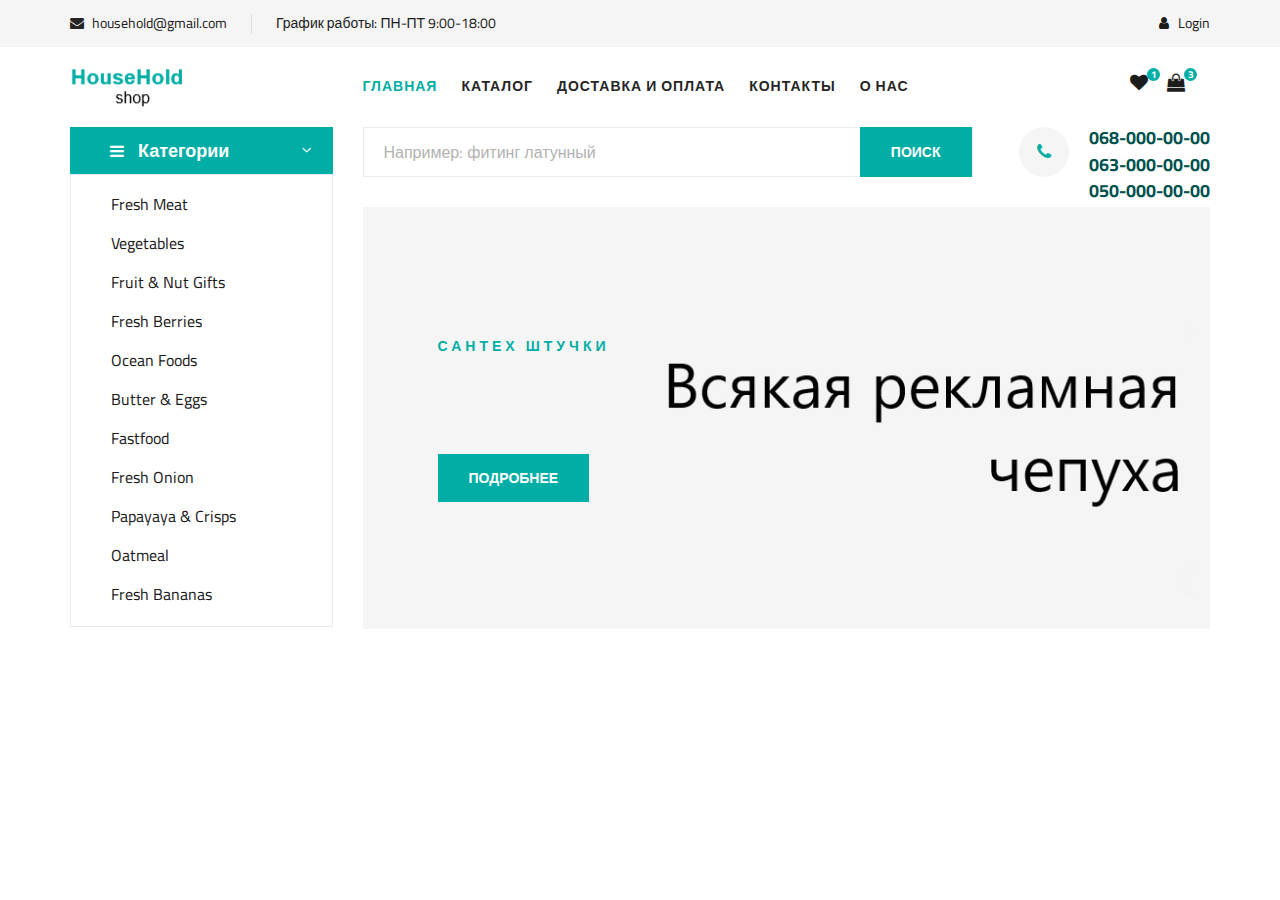
==== commit 492bc129: "Hero is done" ====
--- a/src/main/resources/templates/index.html
+++ b/src/main/resources/templates/index.html
@@ -140,10 +140,11 @@
                 </div>
                 <div class="hero__item set-bg" data-setbg="../static/img/hero/banner.jpg">
                     <div class="hero__text">
-                        <span>FRUIT FRESH</span>
-                        <h2>Vegetable <br/>100% Organic</h2>
-                        <p>Free Pickup and Delivery Available</p>
-                        <a href="#" class="primary-btn">Подробнее</a>
+                        <span>САНТЕХ ШТУЧКИ</span>
+                        <h2> <br/></h2>
+                        <p></p>
+                        <button type="submit" class="site-btn">Подробнее</button>
+<!--                        <a href="#" class="primary-btn">Подробнее</a>-->
                     </div>
                 </div>
             </div>
--- a/src/main/resources/static/style/style.css
+++ b/src/main/resources/static/style/style.css
@@ -179,7 +179,15 @@
 	display: inline-block;
 	padding: 13px 30px 12px;
 	background: #01aea5;
-	border: none;
+	border: solid 1px;
+	border-color: #01aea5;
+}
+
+.site-btn:hover {
+    background-color: #ffffff;
+    color: #01aea5;
+    border-color: #01aea5;
+    border: solid 1px;
 }
 
 /* Preloder */
@@ -639,7 +647,6 @@
 
 .hero__search {
 	overflow: hidden;
-	margin-bottom: 30px;
 }
 
 .hero__search__form {
@@ -683,7 +690,7 @@
 	border: none;
 	height: 48px;
 	font-size: 16px;
-	color: #b2b2b2;
+	color: ##002c2a;
 	padding-left: 20px;
 }
 
@@ -720,7 +727,7 @@
 }
 
 .hero__search__phone__text h5 {
-	color: #1c1c1c;
+	color: #00514d;
 	font-weight: 700;
 	margin-bottom: 5px;
 }
@@ -731,7 +738,7 @@
 }
 
 .hero__item {
-	height: 431px;
+	height: 422px;
 	display: flex;
 	align-items: center;
 	padding-left: 75px;
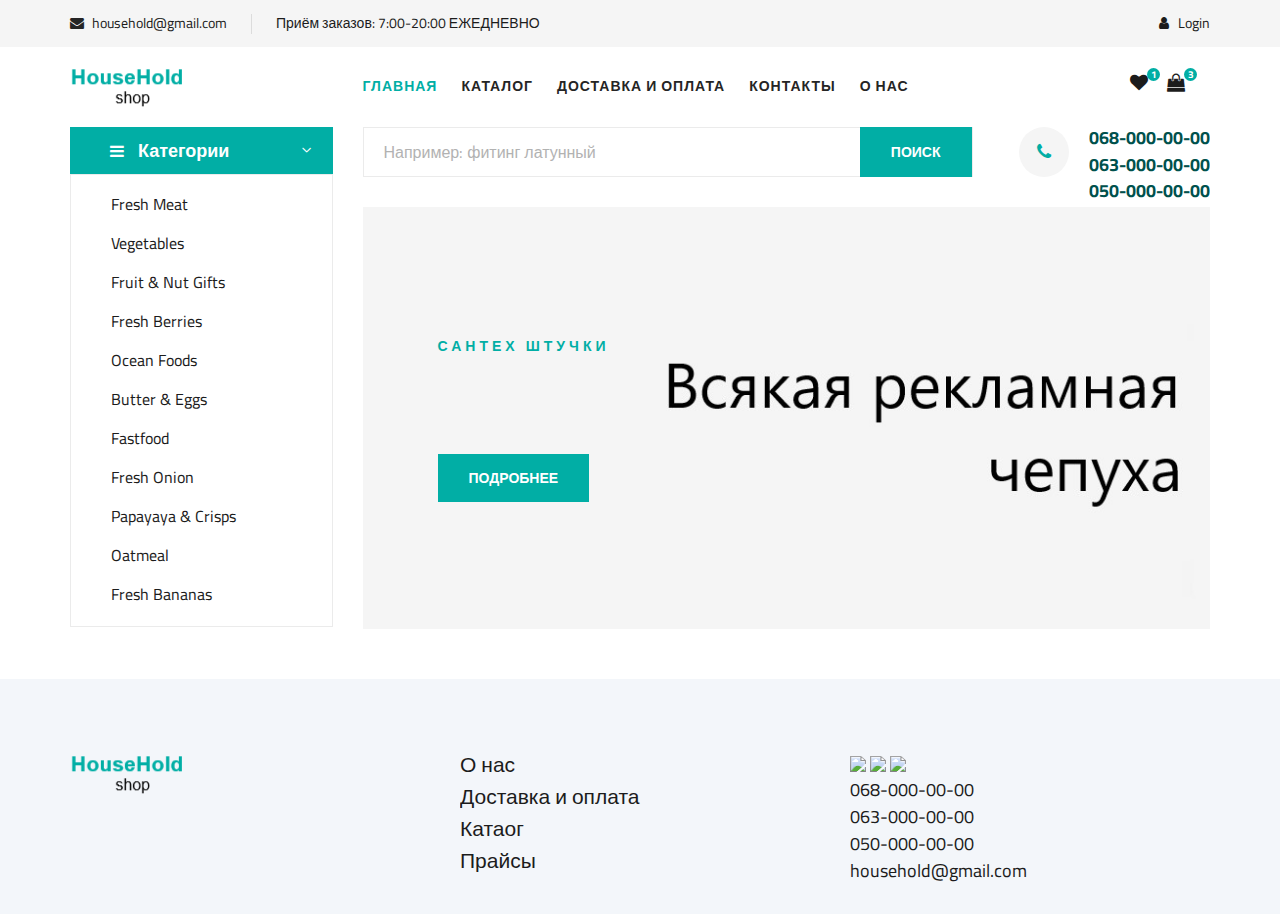
==== commit 771545db: "Footer is done" ====
--- a/src/main/resources/templates/index.html
+++ b/src/main/resources/templates/index.html
@@ -28,6 +28,7 @@
 
 
 <body>
+<!-- Header Section Begin -->
 <header class="header">
     <div class="header__top">
         <div class="container">
@@ -38,7 +39,7 @@
                             <!--                                                            TODO change email-->
                             <li><i class="fa fa-envelope"></i> household@gmail.com</li>
                             <!--                                                            TODO replaced by  schedule-->
-                            <li>График работы: ПН-ПТ 9:00-18:00</li>
+                            <li>Приём заказов: 7:00-20:00 ЕЖЕДНЕВНО</li>
                         </ul>
                     </div>
                 </div>
@@ -91,6 +92,7 @@
         </div>
     </div>
 </header>
+<!-- Header Section End -->
 
 <!-- Hero Section Begin -->
 <section class="hero">
@@ -141,10 +143,10 @@
                 <div class="hero__item set-bg" data-setbg="../static/img/hero/banner.jpg">
                     <div class="hero__text">
                         <span>САНТЕХ ШТУЧКИ</span>
-                        <h2> <br/></h2>
+                        <h2><br/></h2>
                         <p></p>
                         <button type="submit" class="site-btn">Подробнее</button>
-<!--                        <a href="#" class="primary-btn">Подробнее</a>-->
+                        <!--                        <a href="#" class="primary-btn">Подробнее</a>-->
                     </div>
                 </div>
             </div>
@@ -152,6 +154,77 @@
     </div>
 </section>
 <!-- Hero Section End -->
+
+<!-- Footer Section Begin -->
+<footer class="footer spad">
+    <div class="container">
+        <div class="row">
+            <div class="col-lg-3 col-md-6 col-sm-6">
+                <div class="footer__about">
+                    <div class="footer__about__logo">
+                        <a href="./index.html"><img src="../static/img/logo.png" alt=""></a>
+                    </div>
+                    <!--                    <ul>-->
+                    <!--                        <li>Phone:</li>-->
+                    <!--                        <li>068-000-00-00</li>-->
+                    <!--                        <li>063-000-00-00</li>-->
+                    <!--                        <li>050-000-00-00</li>-->
+                    <!--                        <li>Email: hello@colorlib.com</li>-->
+                    <!--                    </ul>-->
+                </div>
+            </div>
+            <div class="col-lg-4 col-md-6 col-sm-6 offset-lg-1">
+                <div class="footer__widget">
+                    <!--                    <h6>Useful Links</h6>-->
+                    <ul>
+                        <li><a href="#">О нас</a></li>
+                        <li><a href="#">Доставка и оплата</a></li>
+                        <li><a href="#">Катаог</a></li>
+                        <li><a href="#">Прайсы</a></li>
+                    </ul>
+                    <!--                    <ul>-->
+                    <!--                        <li><a href="#">Who We Are</a></li>-->
+                    <!--                        <li><a href="#">Our Services</a></li>-->
+                    <!--                        <li><a href="#">Projects</a></li>-->
+                    <!--                        <li><a href="#">Contact</a></li>-->
+                    <!--                        <li><a href="#">Innovation</a></li>-->
+                    <!--                        <li><a href="#">Testimonials</a></li>-->
+                    <!--                    </ul>-->
+                </div>
+            </div>
+            <div class="col-lg-4 col-md-12">
+                <div class="footer__about">
+                    <ul>
+                        <li><img src="https://img.icons8.com/color/40/000000/telegram-app.png">
+                            <img src="https://img.icons8.com/color/40/000000/viber.png">
+                            <img src="https://img.icons8.com/fluent/40/000000/gmail.png"></li>
+                        <li>068-000-00-00</li>
+                        <li>063-000-00-00</li>
+                        <li>050-000-00-00</li>
+<!--                        TODO CHANGE EMAIL-->
+                        <li>household@gmail.com</li>
+                    </ul>
+                </div>
+                <!--                <div class="footer__widget">-->
+                <!--                    <h6>Join Our Newsletter Now</h6>-->
+                <!--                    <p>Get E-mail updates about our latest shop and special offers.</p>-->
+                <!--                    <form action="#">-->
+                <!--                        <input type="text" placeholder="Enter your mail">-->
+                <!--                        <button type="submit" class="site-btn">Subscribe</button>-->
+                <!--                    </form>-->
+                <!--                    <div class="footer__widget__social">-->
+                <!--                        <a href="#"><i class="fa fa-facebook"></i></a>-->
+                <!--                        <a href="#"><i class="fa fa-instagram"></i></a>-->
+                <!--                        <a href="#"><i class="fa fa-twitter"></i></a>-->
+                <!--                        <a href="#"><i class="fa fa-pinterest"></i></a>-->
+                <!--                    </div>-->
+                <!--                </div>-->
+            </div>
+        </div>
+    </div>
+</footer>
+<!-- Footer Section End -->
+
 <!--<header th:insert="blocks/header :: header"></header>-->
 
 <!--<div th:insert="blocks/hero :: hero"></div>-->
--- a/src/main/resources/static/style/style.css
+++ b/src/main/resources/static/style/style.css
@@ -2635,10 +2635,10 @@
 }
 
 .footer__about ul li {
-	font-size: 16px;
-	color: #1c1c1c;
-	line-height: 36px;
-	list-style: none;
+	font-size: 18px;
+    color: #1c1c1c;
+    line-height: 27px;
+    list-style: none;
 }
 
 .footer__about__logo {
@@ -2671,8 +2671,13 @@
 
 .footer__widget ul li a {
 	color: #1c1c1c;
-	font-size: 14px;
+	font-size: 21px;
 	line-height: 32px;
+}
+
+.footer__widget ul li a:hover {
+	color: #01aea5 ;
+
 }
 
 .footer__widget p {
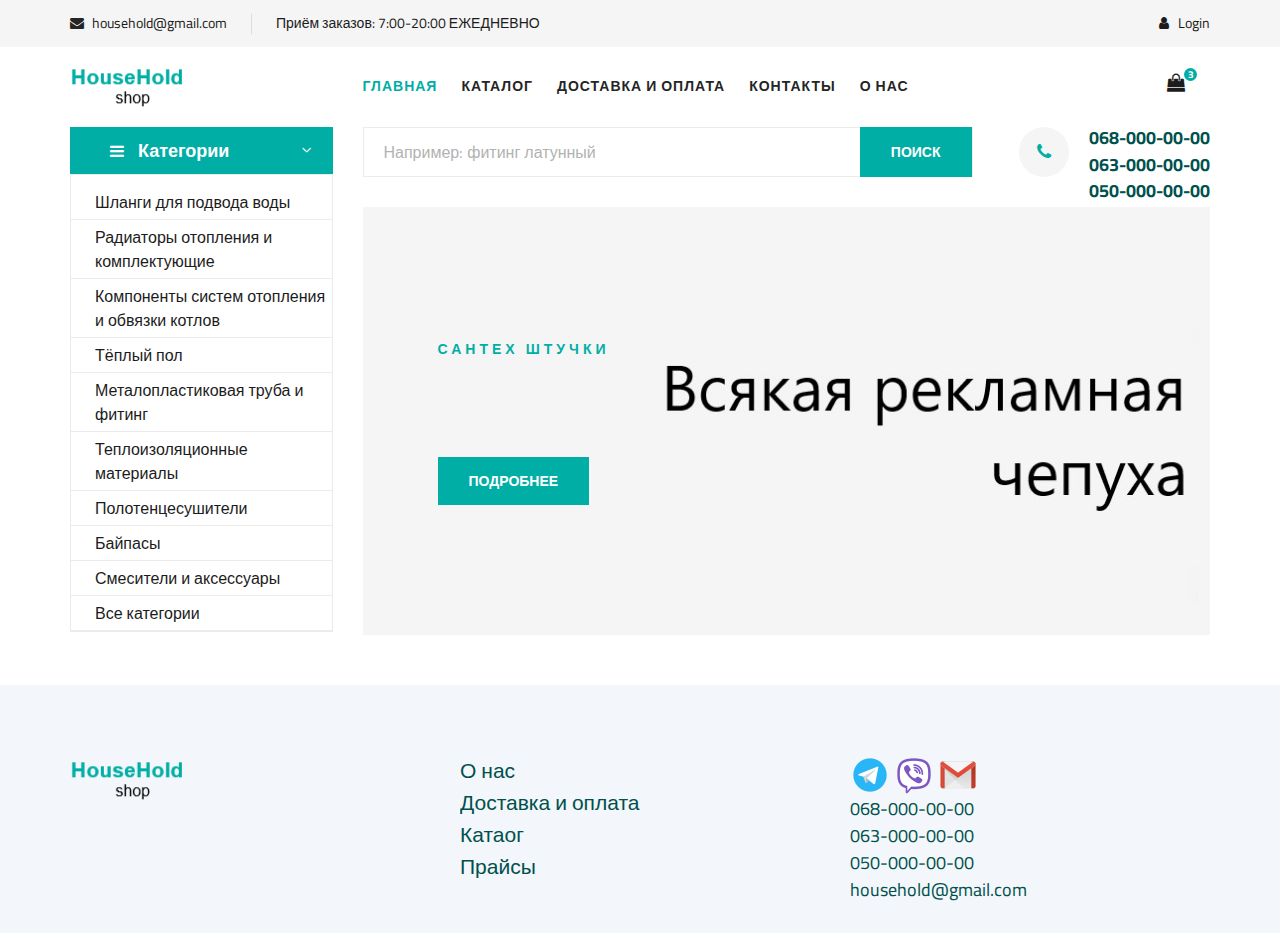
==== commit 27a44c93: "Main page and product page are done" ====
--- a/src/main/resources/templates/index.html
+++ b/src/main/resources/templates/index.html
@@ -68,7 +68,7 @@
                         <li><a href="./shop-grid.html">Каталог</a></li>
                         <!--                            TODO change dropdown -->
                         <!--                                <ul class="header__menu__dropdown">-->
-                        <!--                                    <li><a href="./shop-details.html">Shop Details</a></li>-->
+                        <!--                                    <li><a href="./product-page.html">Shop Details</a></li>-->
                         <!--                                    <li><a href="./shoping-cart.html">Shoping Cart</a></li>-->
                         <!--                                    <li><a href="./checkout.html">Check Out</a></li>-->
                         <!--                                    <li><a href="./blog-details.html">Blog Details</a></li>-->
@@ -84,7 +84,6 @@
                 <div class="header__cart">
                     <ul>
                         <!--                            TODO need to search icons -->
-                        <li><a href="#"><i class="fa fa-heart"></i> <span>1</span></a></li>
                         <li><a href="#"><i class="fa fa-shopping-bag"></i> <span>3</span></a></li>
                     </ul>
                 </div>
@@ -105,18 +104,16 @@
                         <span>Категории</span>
                     </div>
                     <ul>
-                        <!--                        TODO change category-->
-                        <li><a href="#">Fresh Meat</a></li>
-                        <li><a href="#">Vegetables</a></li>
-                        <li><a href="#">Fruit & Nut Gifts</a></li>
-                        <li><a href="#">Fresh Berries</a></li>
-                        <li><a href="#">Ocean Foods</a></li>
-                        <li><a href="#">Butter & Eggs</a></li>
-                        <li><a href="#">Fastfood</a></li>
-                        <li><a href="#">Fresh Onion</a></li>
-                        <li><a href="#">Papayaya & Crisps</a></li>
-                        <li><a href="#">Oatmeal</a></li>
-                        <li><a href="#">Fresh Bananas</a></li>
+                        <li><a href="#">Шланги для подвода воды</a></li>
+                        <li><a href="#">Радиаторы отопления и комплектующие</a></li>
+                        <li><a href="#">Компоненты систем отопления и обвязки котлов</a></li>
+                        <li><a href="#">Тёплый пол</a></li>
+                        <li><a href="#">Металопластиковая труба и фитинг</a></li>
+                        <li><a href="#">Теплоизоляционные материалы</a></li>
+                        <li><a href="#">Полотенцесушители</a></li>
+                        <li><a href="#">Байпасы</a></li>
+                        <li><a href="#">Смесители и аксессуары</a></li>
+                        <li><a href="#">Все категории</a></li>
                     </ul>
                 </div>
             </div>
@@ -146,7 +143,6 @@
                         <h2><br/></h2>
                         <p></p>
                         <button type="submit" class="site-btn">Подробнее</button>
-                        <!--                        <a href="#" class="primary-btn">Подробнее</a>-->
                     </div>
                 </div>
             </div>
@@ -164,61 +160,31 @@
                     <div class="footer__about__logo">
                         <a href="./index.html"><img src="../static/img/logo.png" alt=""></a>
                     </div>
-                    <!--                    <ul>-->
-                    <!--                        <li>Phone:</li>-->
-                    <!--                        <li>068-000-00-00</li>-->
-                    <!--                        <li>063-000-00-00</li>-->
-                    <!--                        <li>050-000-00-00</li>-->
-                    <!--                        <li>Email: hello@colorlib.com</li>-->
-                    <!--                    </ul>-->
                 </div>
             </div>
             <div class="col-lg-4 col-md-6 col-sm-6 offset-lg-1">
                 <div class="footer__widget">
-                    <!--                    <h6>Useful Links</h6>-->
                     <ul>
                         <li><a href="#">О нас</a></li>
                         <li><a href="#">Доставка и оплата</a></li>
                         <li><a href="#">Катаог</a></li>
                         <li><a href="#">Прайсы</a></li>
                     </ul>
-                    <!--                    <ul>-->
-                    <!--                        <li><a href="#">Who We Are</a></li>-->
-                    <!--                        <li><a href="#">Our Services</a></li>-->
-                    <!--                        <li><a href="#">Projects</a></li>-->
-                    <!--                        <li><a href="#">Contact</a></li>-->
-                    <!--                        <li><a href="#">Innovation</a></li>-->
-                    <!--                        <li><a href="#">Testimonials</a></li>-->
-                    <!--                    </ul>-->
                 </div>
             </div>
             <div class="col-lg-4 col-md-12">
                 <div class="footer__about">
                     <ul>
-                        <li><img src="https://img.icons8.com/color/40/000000/telegram-app.png">
-                            <img src="https://img.icons8.com/color/40/000000/viber.png">
-                            <img src="https://img.icons8.com/fluent/40/000000/gmail.png"></li>
+                        <li><img src="../static/img/icons/telegram-app.png">
+                            <img src="../static/img/icons/viber.png">
+                            <img src="../static/img/icons/gmail.png"></li>
                         <li>068-000-00-00</li>
                         <li>063-000-00-00</li>
                         <li>050-000-00-00</li>
-<!--                        TODO CHANGE EMAIL-->
+                        <!--                        TODO CHANGE EMAIL-->
                         <li>household@gmail.com</li>
                     </ul>
                 </div>
-                <!--                <div class="footer__widget">-->
-                <!--                    <h6>Join Our Newsletter Now</h6>-->
-                <!--                    <p>Get E-mail updates about our latest shop and special offers.</p>-->
-                <!--                    <form action="#">-->
-                <!--                        <input type="text" placeholder="Enter your mail">-->
-                <!--                        <button type="submit" class="site-btn">Subscribe</button>-->
-                <!--                    </form>-->
-                <!--                    <div class="footer__widget__social">-->
-                <!--                        <a href="#"><i class="fa fa-facebook"></i></a>-->
-                <!--                        <a href="#"><i class="fa fa-instagram"></i></a>-->
-                <!--                        <a href="#"><i class="fa fa-twitter"></i></a>-->
-                <!--                        <a href="#"><i class="fa fa-pinterest"></i></a>-->
-                <!--                    </div>-->
-                <!--                </div>-->
             </div>
         </div>
     </div>
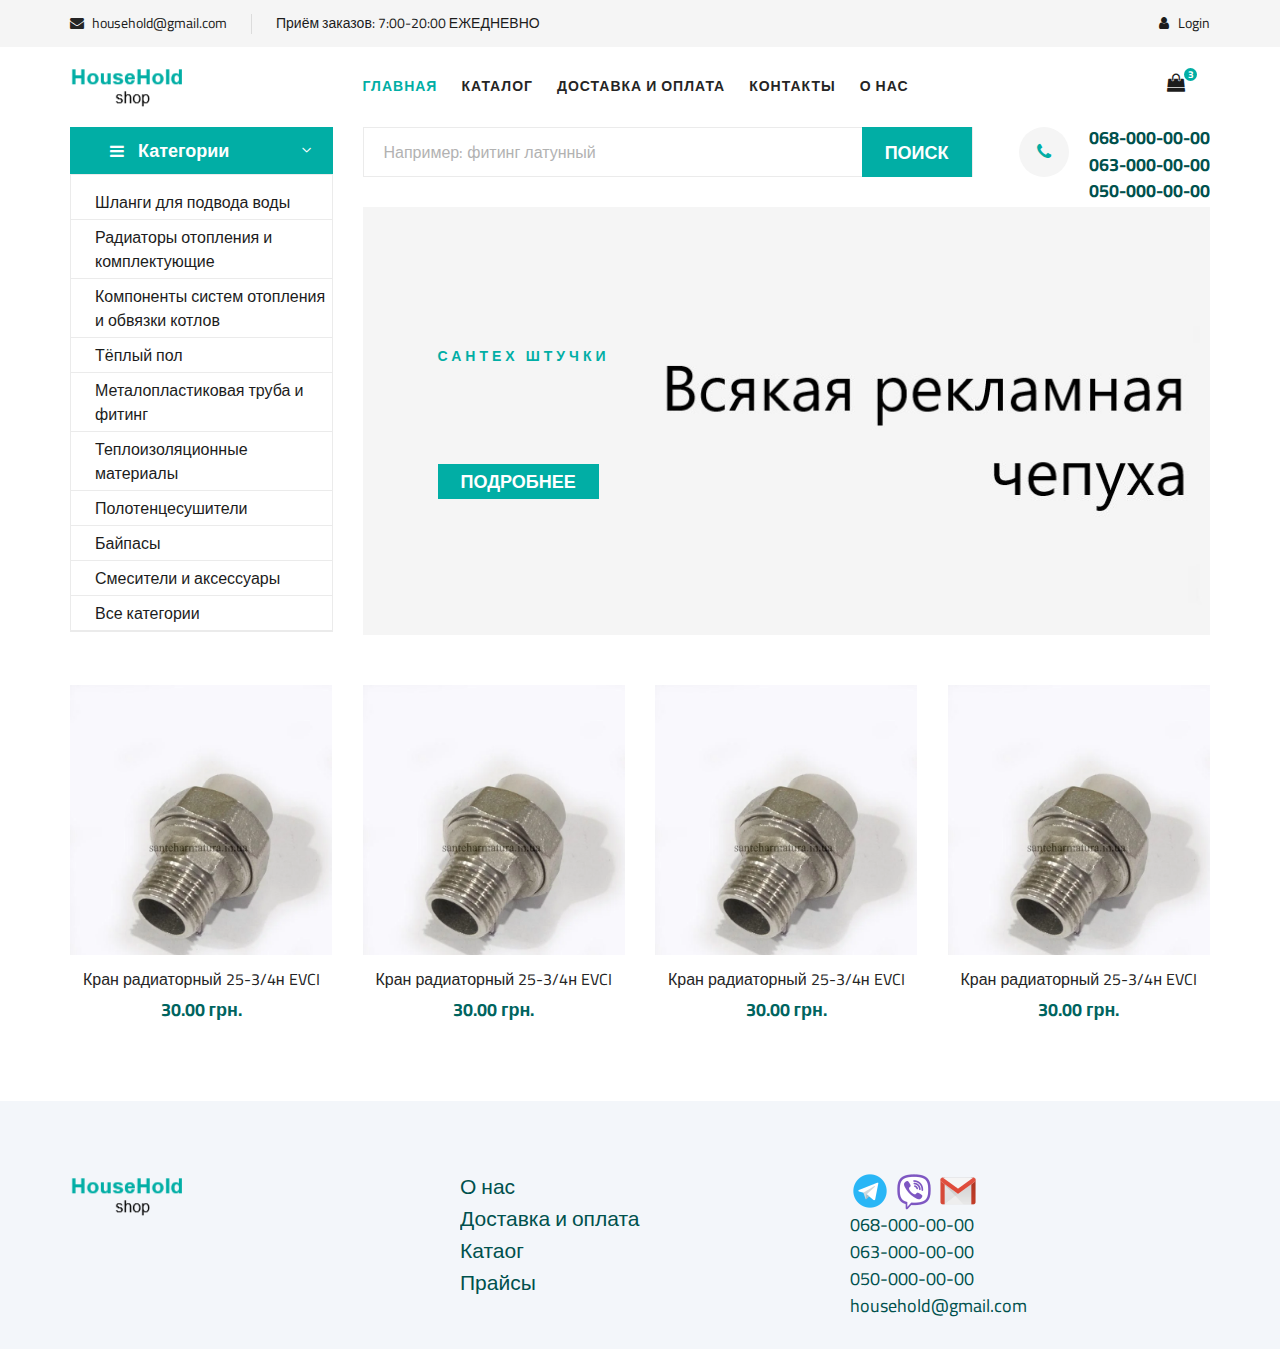
==== commit ddea6405: "Pages were changed. DB was created, package model was created" ====
--- a/src/main/resources/templates/index.html
+++ b/src/main/resources/templates/index.html
@@ -151,6 +151,70 @@
 </section>
 <!-- Hero Section End -->
 
+<section class="related-product">
+    <div class="container">
+        <div class="row">
+            <div class="col-lg-3 col-md-4 col-sm-6">
+                <div class="product__item">
+                    <div class="product__item__pic set-bg" style="background-image: url(&quot;undefined&quot;);">
+                        <img class="product__details__pic__item--large" src="../static/img/product/852793682_amerikanka-ppr-25-34.jpg" alt="">
+                        <ul class="product__item__pic__hover">
+                            <li><a href="#"><i class="fa fa-shopping-cart"></i></a></li>
+                        </ul>
+                    </div>
+                    <div class="product__item__text">
+                        <h6><a href="#">Кран радиаторный 25-3/4н EVCI </a></h6>
+                        <h5>30.00 грн.</h5>
+                    </div>
+                </div>
+            </div>
+            <div class="col-lg-3 col-md-4 col-sm-6">
+                <div class="product__item">
+                    <div class="product__item__pic set-bg" style="background-image: url(&quot;undefined&quot;);">
+                        <img class="product__details__pic__item--large" src="../static/img/product/852793682_amerikanka-ppr-25-34.jpg" alt="">
+                        <ul class="product__item__pic__hover">
+                            <li><a href="#"><i class="fa fa-shopping-cart"></i></a></li>
+                        </ul>
+                    </div>
+                    <div class="product__item__text">
+                        <h6><a href="#">Кран радиаторный 25-3/4н EVCI </a></h6>
+                        <h5>30.00 грн.</h5>
+                    </div>
+                </div>
+            </div>
+            <div class="col-lg-3 col-md-4 col-sm-6">
+                <div class="product__item">
+                    <div class="product__item__pic set-bg" style="background-image: url(&quot;undefined&quot;);">
+                        <img class="product__details__pic__item--large" src="../static/img/product/852793682_amerikanka-ppr-25-34.jpg" alt="">
+                        <ul class="product__item__pic__hover">
+                            <li><a href="#"><i class="fa fa-shopping-cart"></i></a></li>
+                        </ul>
+                    </div>
+                    <div class="product__item__text">
+                        <h6><a href="#">Кран радиаторный 25-3/4н EVCI </a></h6>
+                        <h5>30.00 грн.</h5>
+                    </div>
+                </div>
+            </div>
+            <div class="col-lg-3 col-md-4 col-sm-6">
+                <div class="product__item">
+                    <div class="product__item__pic set-bg" style="background-image: url(&quot;undefined&quot;);">
+                        <img class="product__details__pic__item--large" src="../static/img/product/852793682_amerikanka-ppr-25-34.jpg" alt="">
+                        <ul class="product__item__pic__hover">
+                            <li><a href="#"><i class="fa fa-shopping-cart"></i></a></li>
+                        </ul>
+                    </div>
+                    <div class="product__item__text">
+                        <h6><a href="#">Кран радиаторный 25-3/4н EVCI </a></h6>
+                        <h5>30.00 грн.</h5>
+                    </div>
+                </div>
+            </div>
+
+        </div>
+    </div>
+</section>
+
 <!-- Footer Section Begin -->
 <footer class="footer spad">
     <div class="container">
--- a/src/main/resources/static/style/style.css
+++ b/src/main/resources/static/style/style.css
@@ -75,11 +75,10 @@
 }
 
 p {
-	font-size: 16px;
-	font-family: "Cairo", sans-serif;
+	font-size: 13px;
+	font-family: "Cairo ", sans-serif;
 	color: #6f6f6f;
 	font-weight: 400;
-	line-height: 26px;
 	margin: 0 0 15px 0;
 }
 
@@ -172,15 +171,15 @@
 }
 
 .site-btn {
-	font-size: 14px;
-	color: #ffffff;
-	font-weight: 800;
-	text-transform: uppercase;
-	display: inline-block;
-	padding: 13px 30px 12px;
-	background: #01aea5;
-	border: solid 1px;
-	border-color: #01aea5;
+    font-size: 18px;
+    color: #ffffff;
+    font-weight: 800;
+    text-transform: uppercase;
+    display: inline-block;
+    padding: 3px 22px;
+    background: #01aea5;
+    border: solid 1px;
+    border-color: #01aea5;
 }
 
 .site-btn:hover {
@@ -1672,10 +1671,6 @@
   Shop Details
 -----------------------*/
 
-.product-details {
-	padding-top: 80px;
-}
-
 .product__details__pic__item {
 	margin-bottom: 20px;
 	text-align: center;
@@ -1716,14 +1711,14 @@
 }
 
 .product__details__text .product__details__price {
-	font-size: 30px;
+	font-size: 43px;
 	color: #dd2222;
 	font-weight: 600;
 	margin-bottom: 15px;
 }
 
 .product__details__text p {
-	margin-bottom: 45px;
+
 }
 
 .product__details__text .primary-btn {
@@ -1741,9 +1736,8 @@
 }
 
 .product__details__text ul {
-	border-top: 1px solid #ebebeb;
 	padding-top: 40px;
-	margin-top: 50px;
+
 }
 
 .product__details__text ul li {
@@ -1784,13 +1778,13 @@
 }
 
 .pro-qty {
-	width: 140px;
-	height: 50px;
-	display: inline-block;
-	position: relative;
-	text-align: center;
-	background: #dbf8f6;
-	margin-bottom: 5px;
+    width: 130px;
+    height: 35px;
+    display: inline-block;
+    position: relative;
+    text-align: center;
+    background: #dbf8f6;
+    margin-bottom: 5px;
 }
 
 .pro-qty input {
@@ -1813,7 +1807,7 @@
 }
 
 .product__details__tab {
-	padding-top: 45px;
+	padding-top: 10px;
 }
 
 .product__details__tab .nav-tabs {
@@ -1862,7 +1856,7 @@
 }
 
 .product__details__tab .product__details__tab__desc {
-	padding-top: 44px;
+	padding-top: 10px;
 }
 
 .product__details__tab .product__details__tab__desc h6 {
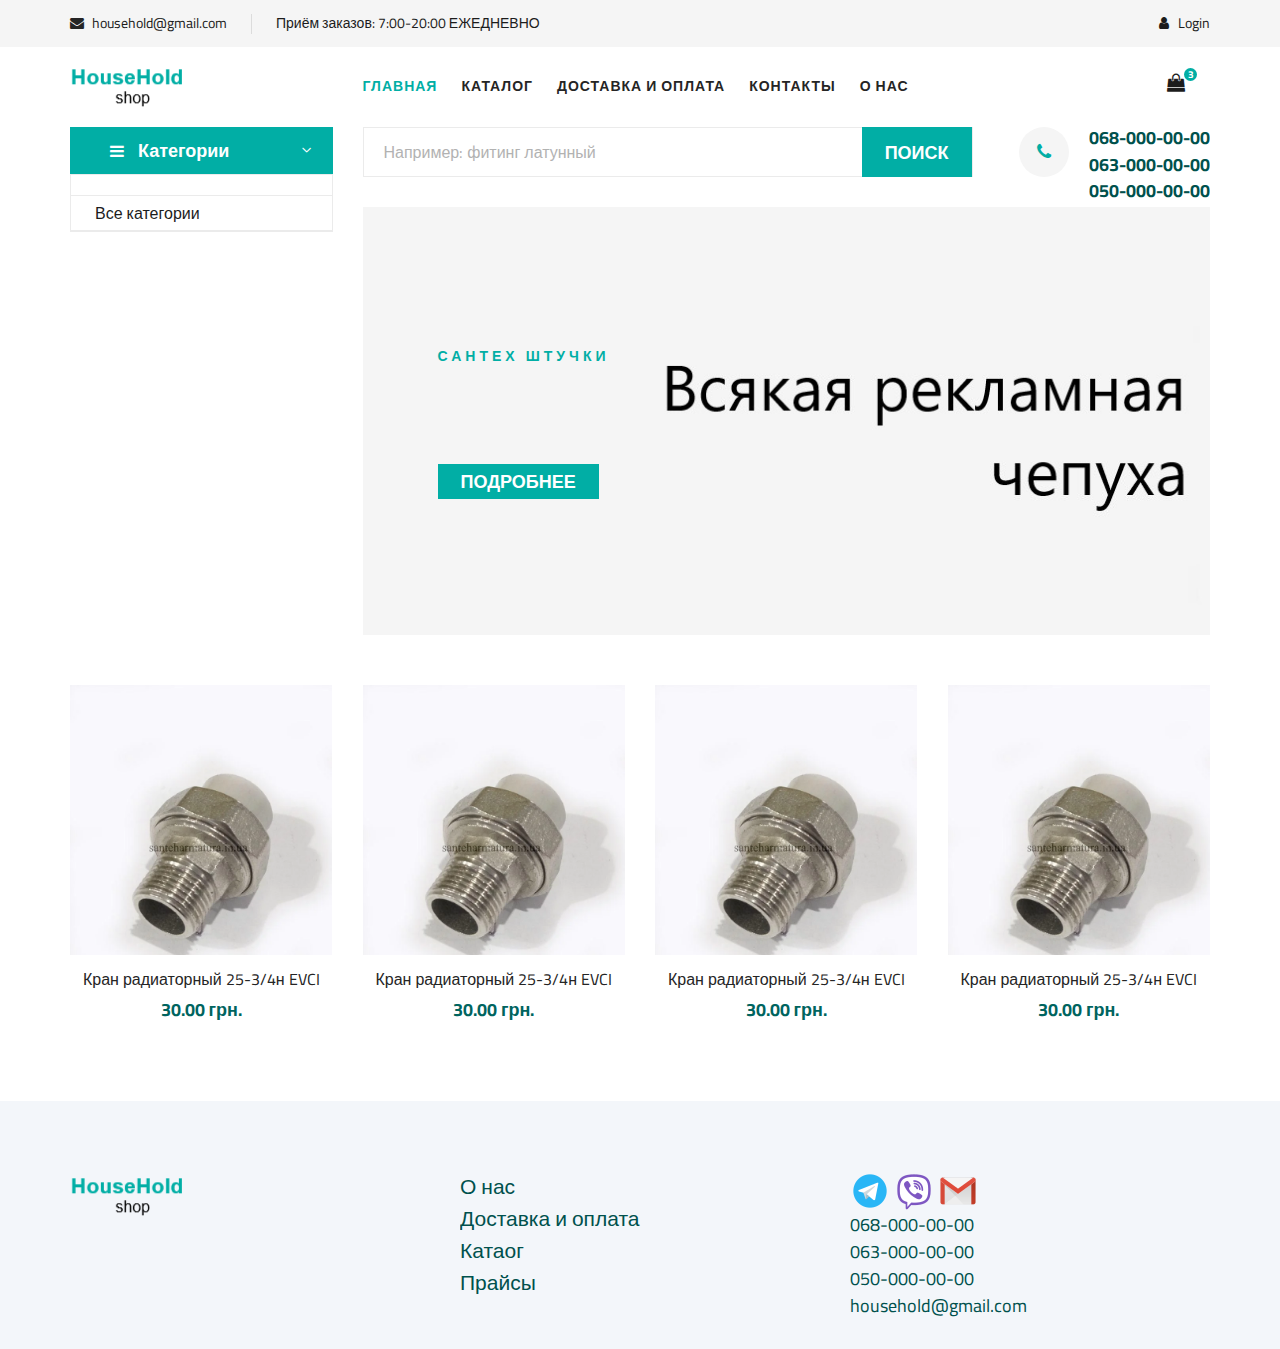
==== commit 10bfb3c0: "DB model was created without data" ====
--- a/src/main/resources/templates/index.html
+++ b/src/main/resources/templates/index.html
@@ -103,16 +103,17 @@
                         <i class="fa fa-bars"></i>
                         <span>Категории</span>
                     </div>
-                    <ul>
-                        <li><a href="#">Шланги для подвода воды</a></li>
-                        <li><a href="#">Радиаторы отопления и комплектующие</a></li>
-                        <li><a href="#">Компоненты систем отопления и обвязки котлов</a></li>
-                        <li><a href="#">Тёплый пол</a></li>
-                        <li><a href="#">Металопластиковая труба и фитинг</a></li>
-                        <li><a href="#">Теплоизоляционные материалы</a></li>
-                        <li><a href="#">Полотенцесушители</a></li>
-                        <li><a href="#">Байпасы</a></li>
-                        <li><a href="#">Смесители и аксессуары</a></li>
+                    <ul th:each="element : ${categories}">
+                        <li><a th:href="${element.link_name}" th:text="${element.category}"></a></li>
+<!--                        <li><a href="#">Шланги для подвода воды</a></li>-->
+<!--                        <li><a href="#">Радиаторы отопления и комплектующие</a></li>-->
+<!--                        <li><a href="#">Компоненты систем отопления и обвязки котлов</a></li>-->
+<!--                        <li><a href="#">Тёплый пол</a></li>-->
+<!--                        <li><a href="#">Металопластиковая труба и фитинг</a></li>-->
+<!--                        <li><a href="#">Теплоизоляционные материалы</a></li>-->
+<!--                        <li><a href="#">Полотенцесушители</a></li>-->
+<!--                        <li><a href="#">Байпасы</a></li>-->
+<!--                        <li><a href="#">Смесители и аксессуары</a></li>-->
                         <li><a href="#">Все категории</a></li>
                     </ul>
                 </div>
